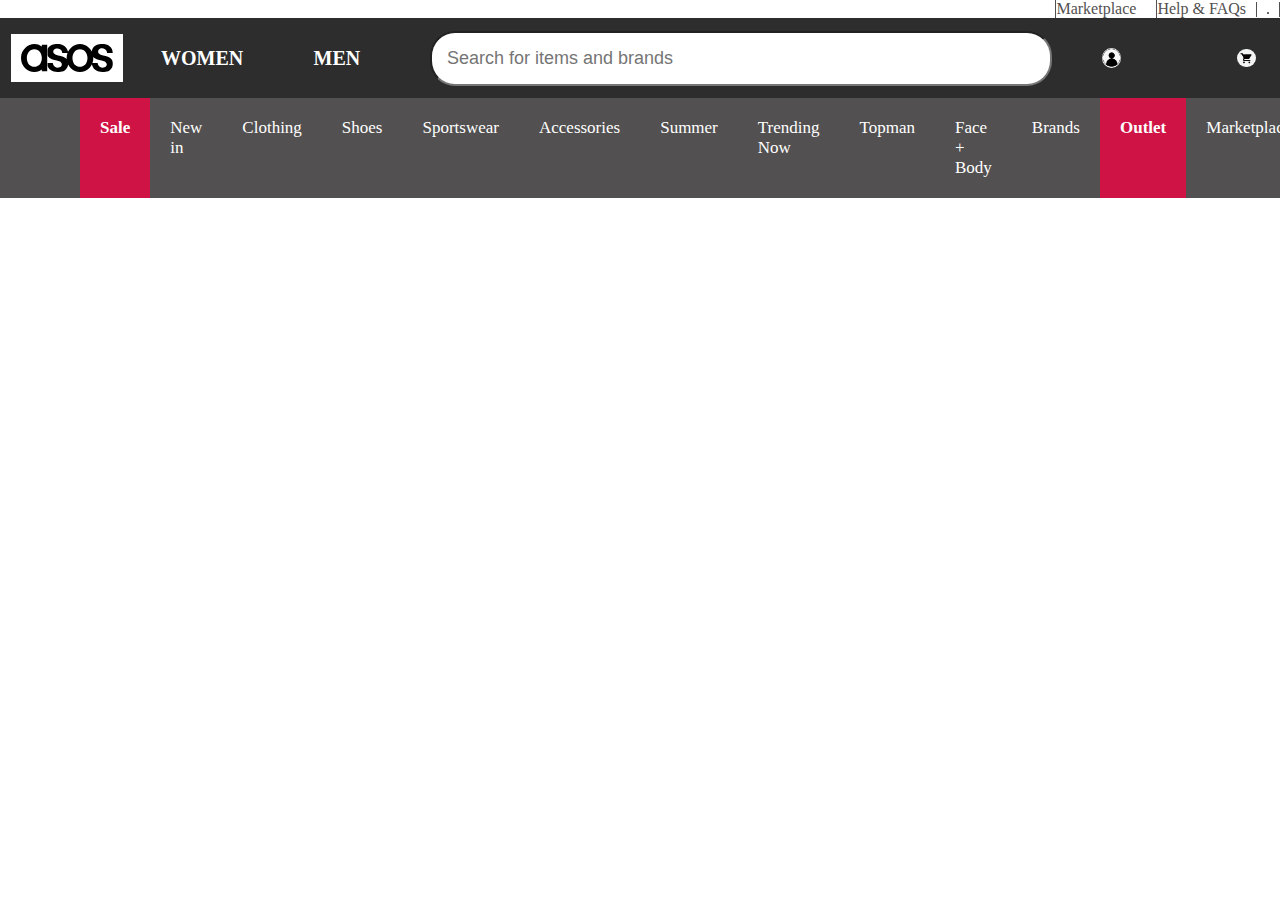
==== headPart.html @ f32bf93a "Merge pull request #3 from arsalanshaikhh/navbarOfPage" ====
<!DOCTYPE html>
<html lang="en">
<head>
    <meta charset="UTF-8">
    <meta http-equiv="X-UA-Compatible" content="IE=edge">
    <meta name="viewport" content="width=device-width, initial-scale=1.0">
    <title>Document</title>
    <link rel="stylesheet" href="headPart.css">
    <link rel="stylesheet" href="sorting.css">
    
</head>
<body>
    <div id="headPart1">
        <a href="">Marketplace</a>
        <a href="https://www.asos.com/customer-care/">Help & FAQs</a>
        <button><img src="https://assets.asosservices.com/storesa/images/flags/in.png" alt=""></button>
    </div>
    <div id="headPart2">
        <div><img src="[data-uri]" alt=""></div>
        <div id="asosWomenHeading">WOMEN</div>
        <div id="asosMenHeading">MEN</div>
        <div><input type="text" placeholder="Search for items and brands"></div>
        <div ><img src="[data-uri]" alt=""></div>
        <div ><img src="https://encrypted-tbn0.gstatic.com/images?q=tbn:ANd9GcT_drvzmAmdlY-jFBqw2F5PKHtg2HOjoX97bA&usqp=CAU" alt=""></div>
        <div ><img src="[data-uri]" alt=""></div>
    </div>
    <div id="headPart3">
        <div></div>
        <div id="saleHover">Sale</div>
        <div id="newInHover">New in</div>
        <div id="clothingHover">Clothing</div>
        <div id="shoesHover">Shoes</div>
        <div id="sportswearHover">Sportswear</div>
        <div id="accessoriesHover">Accessories</div>
        <div id="summerHover">Summer</div>
        <div id="trendingNowHover">Trending Now</div>
        <div id="topmanHover">Topman</div>
        <div id="facePlusBodyHover">Face + Body</div>
        <div id="brandHover">Brands</div>
        <div id="outletHover">Outlet</div>
        <div id="marketPlaceHover">Marketplace</div>
        <div></div>
    </div>
    <div id="headPart4">

    </div>
</body>
</html>
<script src="headPart.js"></script>
---- headPart.css ----
*{
    margin:0px;
    padding:0px;
}
#headPart1{
    display: flex;
    justify-content: flex-end;
    align-items: center;
    margin:0px;
    padding:0px;
    /* position: fixed; */
}
#headPart1>a{
    border: 1px solid #525050;
    border-bottom: 0px;
    border-top: 0px;
    border-right: 0px;
    margin:0px 10px;
    /* padding: 10px 10px; */
    text-decoration: none;
    color: #525050;
}
#headPart1>button{
    background-color: transparent;
    border: 1px solid #525050;
    border-top: 0px;
    border-bottom: 0px;
}
#headPart1>button>img:last-child{
    width:30%;
    margin:0px 10px;
    border: 1px solid black;
    border-radius: 50%;
}


#headPart2{
    display: grid;
    grid-template-columns: 2fr 2fr 2fr 10fr 1fr 1fr 1fr;
    justify-content: center;
    align-items: center;
    /* border: 1px solid black; */
    background-color: #2d2d2d;
    padding:0px;
}
#headPart2>div{
    /* border: 1px solid white; */
    text-align: center;
    font-size: 20px;
    padding:0px 10px;
    color: white;
    font-weight: bold;
    display: flex;
    justify-content: center;
    height:4em;
    align-items: center;
}
#headPart2>div:nth-child(2):hover,#headPart2>div:nth-child(3):hover{
    background-color:#525050 ;
}
#headPart2>div>img{
    width:80%;
    background-color: white;
    padding:10px;
}
#headPart2>div>input{
    width:90%;
    padding:15px;
    font-size: 18px;
    border-radius: 25px;
}
#headPart2>div:nth-child(5)>img,#headPart2>div:nth-child(6)>img,#headPart2>div:nth-child(7)>img{
    width: 40%;
    background-color:#2d2d2d;
    border-radius: 50%;
}


#headPart3{
    display: grid;
    grid-template-columns: repeat(14,1fr) 3fr;
    padding-right: 200px;
    justify-content: flex-start;
    padding:0px 20px;
    background-color: #525050;
    color: white;
    font-size: 17px;
    padding-left: 40px;
}
#headPart3>div{
    padding:20px;
}
#headPart3>div:nth-child(2),#headPart3>div:nth-child(13){
    background-color: #d01345;
    font-weight: bold;
}
#headPart3>div:hover{
    background-color: white;
    color:black;
}

#container{
    display: grid;
    grid-template-columns: repeat(4,1fr);
    gap:15px;
    margin:0px 30px;
}
#container>div:hover{
    cursor: pointer;
}
#container>div>img{
    width:100%;
    margin-top: 30px;
    margin-bottom: 10px;
    
}
#container>div>h2{
    margin-top: 10px;
    color:#5e5c5c
}
#container>div>p{
    margin-top: 10px;
}

#headPart4{
    position:absolute;
    width:90%;
    left:5%;
    right:5%;
    padding:0px;
}


#sortbar{
    display: grid;
    grid-template-columns: repeat(6,1fr);
    gap:20px;
    background-color: #eeeeee;
    padding:30px;
}
#sortbar>select{
    
    border-left:0px ;
    border-right: 0px;
    background-color: transparent;
    border-color: #c7c1c1;
    padding:15px 5px;
    font-size: large;
    color:#706b6b;
}
---- sorting.css ----
#hoverDropdown4{
    width: 100%;
    margin: auto;
    background-color: #eeeeee;
    border: 1px solid transparent;
    display: flex;
}


.normalList{
    width: 25%;
    border: 1px solid #bebaba;
    border-top: 0px;
    border-bottom: 0px;
    border-left: 0px;
}
.normalList>ul{
    font-size: 20px;
    margin-left: 20px;
    list-style: none;
    line-height: 40px;
    color: #5e5c5c;   
}
.normalList>ul>li{
    cursor: pointer;
}
.normalList>ul>li:hover{
    color: blue;
}
.normalList>ul>h3{
    margin-bottom: 20px;
    text-decoration: underline;
    color: black;
}



.rectTwoImageList1{
    width: 50%;
    border-top: 0px;
    border-bottom: 0px;
    border-left: 0px;
    display: flex;
    justify-content: space-around;
    align-items: center;
}
.rectTwoImageList1>div{
    position: relative;
    border: 1px solid #bebaba;
    cursor: pointer;
    padding:0px;
    display: flex;
}
.rectTwoImageList1>div:hover{
    border-color: blue;    
}
.rectTwoImageList1>div>img{
    width: 100%;
}
.rectTwoImageList1>div>p{
    width:60%;
    position: absolute;
    top:75%;
    left:15%;
    font-size: 30px;
    text-overflow: ellipsis;
    text-align: center;
    font-weight: bold;   
}



.twoLists{
    width:50%;
    border-right:1px solid #929090; 
}
.twoLists>ul{
    display: grid;
    grid-template-columns: repeat(2,1fr);
    font-size: 20px;
    margin-left: 20px;
    list-style: none;
    line-height: 40px;
    color: #5e5c5c;
}
.twoLists>ul>li{
    cursor: pointer;
}
.twoLists>ul>li:hover{
    color:blue;
}
.twoLists>ul>h3{
    grid-area: 1/1/3/3;
    margin-bottom: 20px;
    text-decoration: underline;
    color: black;
}


.circleTwoImageList{
    width:25%;
    display: grid;
    grid-template-columns: repeat(2,1fr);
    gap:10px;
    position:relative;
}
.circleTwoImageList>h3{
    grid-area: 1/1/3/3;
    margin-top:5px;
    text-decoration: underline;
    color: black;
    font-size: 22px;
}
.circleTwoImageList>div:nth-child(2){
    position:absolute;  
    top:40px; 
    right:50%;
}
.circleTwoImageList>div:nth-child(3){
    position:absolute;  
    top:40px;
    left:50%; 
}
.circleTwoImageList>div>img{
    width:70%;
    display: block;
    margin: auto;
    border-radius: 50%;
    border-color: #929090;
    position: relative; 
    margin-bottom: 10px; 
}
.circleTwoImageList>div>img:hover{
    border:1px solid blue;
    cursor: pointer;
}
.circleTwoImageList>div>p{
    text-align: center;
}
.circleTwoImageList>div>p:hover{
    color:blue;
    cursor: pointer;
}


.circleFourImageList{
    width:25%;
    display: grid;
    grid-template-columns: repeat(2,1fr);
    gap:10px;
    position:relative;
}
.circleFourImageList>h3{
    grid-area: 1/1/3/3;
    margin-top:5px;
    text-decoration: underline;
    color: black;
    font-size: 22px;
}
.circleFourImageList>div:nth-child(2){
    position:relative;
}
.circleFourImageList>div:nth-child(3){
    position:relative;
}
.circleFourImageList>div:nth-child(4){
    position:relative; 
} 
.circleFourImageList>div:nth-child(5){
    position:relative;
}
.circleFourImageList>div>img{
    width:70%;
    display: block;
    margin: auto;
    border-radius: 50%;
    border-color: #929090;
    position: relative; 
    margin-bottom: 10px;
    border:1px solid #929090;
}
.circleFourImageList>div>img:hover{
    border:1px solid blue;
    cursor: pointer;
}
.circleFourImageList>div>p{
    text-align: center;
}
.circleFourImageList>div>p:hover{
    color:blue;
    cursor: pointer;
}


.rectTwoImageList{
    width: 25%;
    border: 1px solid #dad3d3;
    border-top:0px;
    border-bottom: 0px;
    padding-bottom:30px;
}
.rectTwoImageList>div:nth-child(1){
    position: relative;
    width: 80%;
    height: 50%;
    cursor: pointer;
    margin: auto;
    margin-top:30px;
}
.rectTwoImageList>div:nth-child(2){
    position: relative;
    width: 80%;
    height: 50%;
    cursor: pointer;
    margin: auto;
}
.rectTwoImageList>div>img{
    width: 100%;
    height:95%;
    position: absolute;
    border: 1px solid #dad3d3;
}
.rectTwoImageList>div>img:hover{
    border:1px solid blue;    
}
.rectTwoImageList>div>p{
    width:60%;
    position: absolute;
    top:60%;
    left:15%;
    font-size: 30px;
    text-overflow: ellipsis;
    text-align: center;
    font-weight: bold;   
}
/* .rectTwoImageList>div>p:hover{
    color: blue;    
} */


.oneImageList1{
    width: 25%;
    padding:10px 20px;
    position: relative;
    /* border-right: 1px solid #dad3d3; */
}
.oneImageList1>h3{
    text-decoration: underline;
    color: black;
    font-size: 22px;    
}
.oneImageList1>img{
    margin-top:20px;
    border: 1px solid #dad3d3;
    box-shadow: 5px 10px 20px 2px Green inset;
}
.oneImageList1>img:hover{
    border: 1px solid blue;
    cursor: pointer;
}
.oneImageList1>p{
    width:40%;
    font-size: 18px;
    font-weight: bold;
    position: absolute;
    bottom:10%;
    left:30%;
}



.oneImageList{
    width: 25%;
    padding:10px 20px;
    position: relative;
    /* border-right: 1px solid #dad3d3; */
}
.oneImageList>img{
    margin-top:45px;
    border: 1px solid #dad3d3;
}
.oneImageList>img:hover{
    border: 1px solid blue;
    cursor: pointer;
}
.oneImageList>p{
    width:40%;
    font-size: 18px;
    font-weight: bold;
    position: absolute;
    bottom:10%;
    left:30%;
}
#sortException1{
    width:50%;
    right:25%;
    left:25%;
}
.threeImageList{
    width: 75%;
}








.oneImageList{
    width: 25%;
}







.rectThreeImageList{
    width:25%;
}



#uniqueFourImageList{
    width:100%;
}
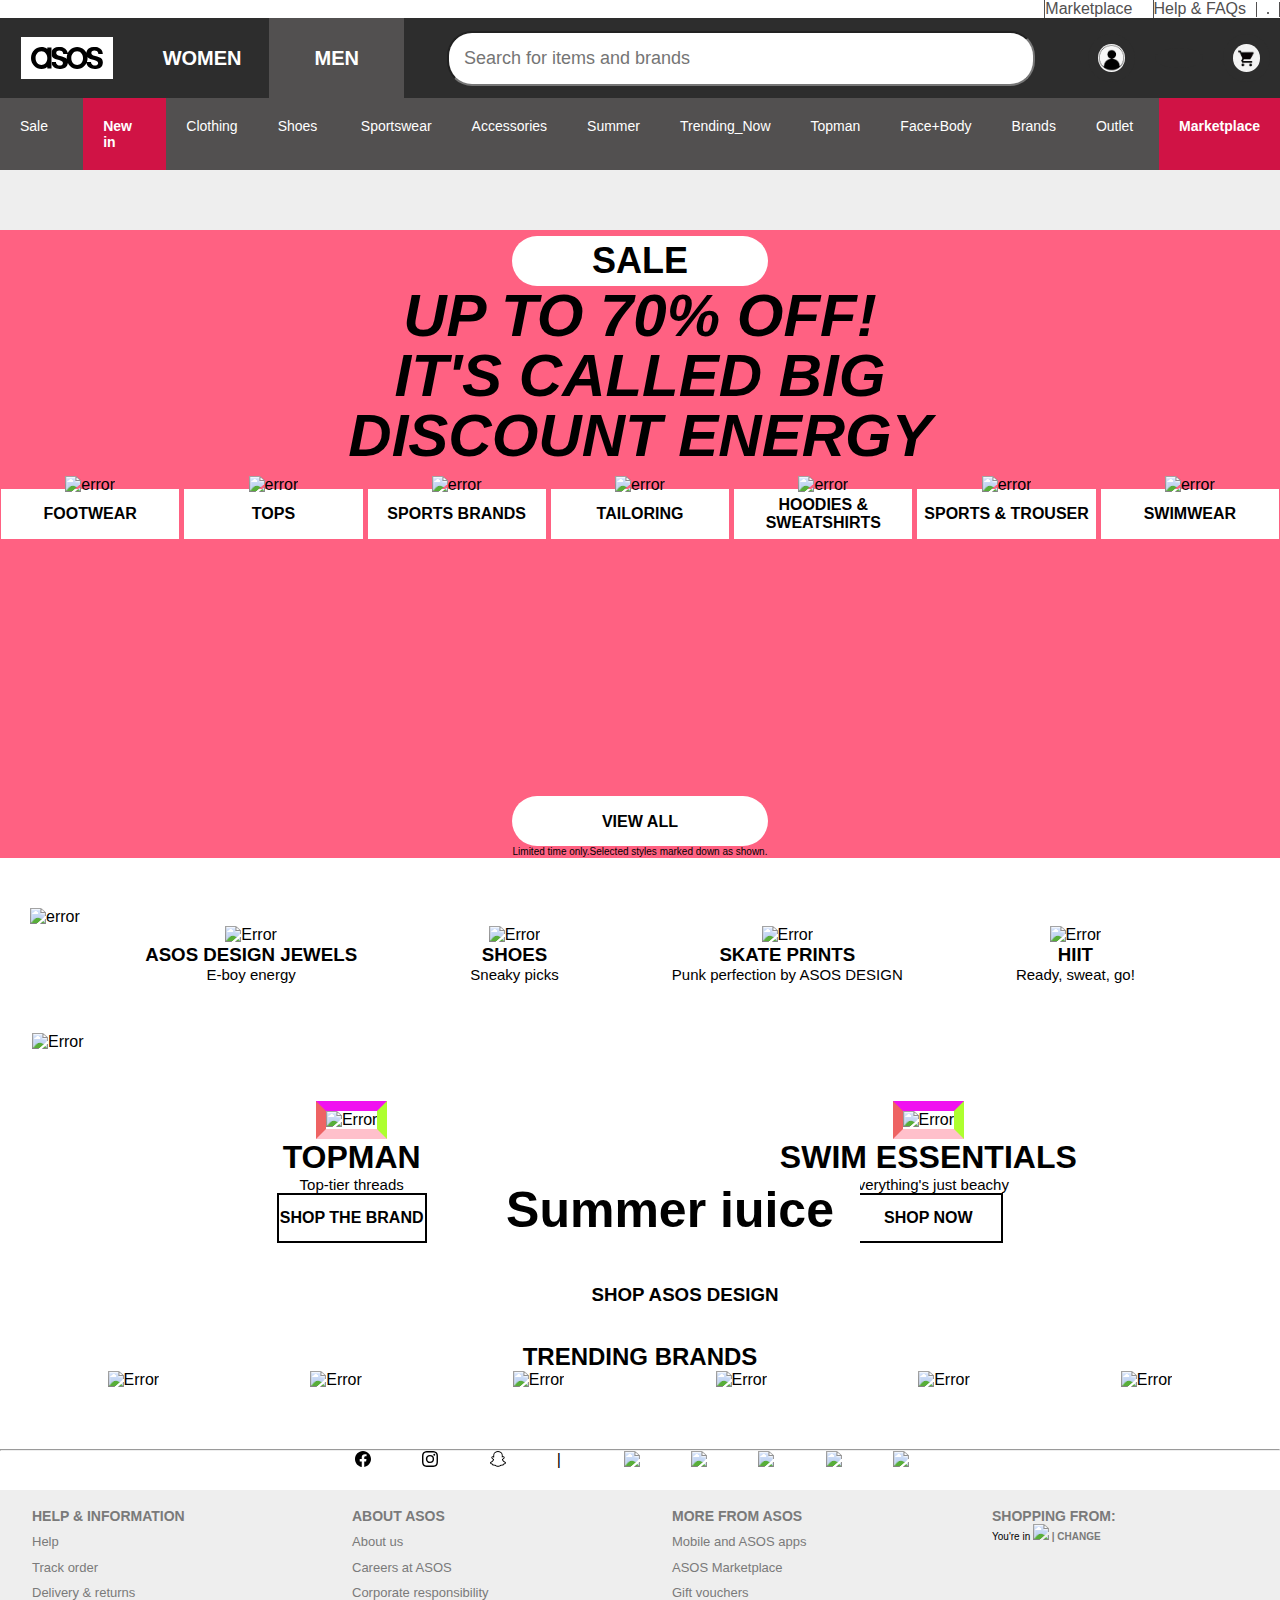
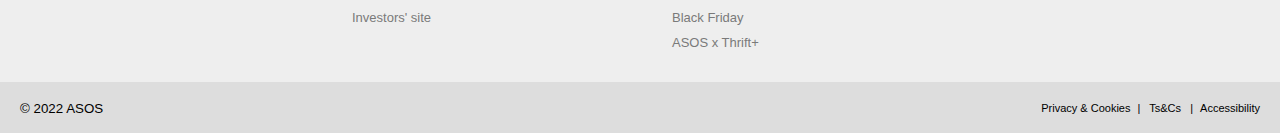
==== commit 9ebd57a0: "added dropDown user info for home page" ====
--- a/headPart.html
+++ b/headPart.html
@@ -7,6 +7,8 @@
     <title>Document</title>
     <link rel="stylesheet" href="headPart.css">
     <link rel="stylesheet" href="sorting.css">
+    <link rel="stylesheet" href="men'sHomePage.css">
+    <link rel="stylesheet" href="womens1.css">
     
 </head>
 <body>
@@ -19,13 +21,14 @@
         <div><img src="[data-uri]" alt=""></div>
         <div id="asosWomenHeading">WOMEN</div>
         <div id="asosMenHeading">MEN</div>
-        <div><input type="text" placeholder="Search for items and brands"></div>
-        <div ><img src="[data-uri]" alt=""></div>
-        <div ><img src="https://encrypted-tbn0.gstatic.com/images?q=tbn:ANd9GcT_drvzmAmdlY-jFBqw2F5PKHtg2HOjoX97bA&usqp=CAU" alt=""></div>
-        <div ><img src="[data-uri]" alt=""></div>
+        <div id="asosUserSearchHeading"><input type="text" placeholder="Search for items and brands"></div>
+        <div ><img id="asosUserInfoHeading" src="[data-uri]" alt=""></div>
+        <div id="asosUserFavHeading"><img src="https://encrypted-tbn0.gstatic.com/images?q=tbn:ANd9GcT_drvzmAmdlY-jFBqw2F5PKHtg2HOjoX97bA&usqp=CAU" alt=""></div>
+        <div id="asosUserCartHeading"><img src="[data-uri]" alt=""></div>
+    </div>
+    <div id="asosUserInfoDispHeading">
     </div>
     <div id="headPart3">
-        <div></div>
         <div id="saleHover">Sale</div>
         <div id="newInHover">New in</div>
         <div id="clothingHover">Clothing</div>
@@ -33,17 +36,362 @@
         <div id="sportswearHover">Sportswear</div>
         <div id="accessoriesHover">Accessories</div>
         <div id="summerHover">Summer</div>
-        <div id="trendingNowHover">Trending Now</div>
+        <div id="trendingNowHover">Trending_Now</div>
         <div id="topmanHover">Topman</div>
-        <div id="facePlusBodyHover">Face + Body</div>
+        <div id="facePlusBodyHover">Face+Body</div>
         <div id="brandHover">Brands</div>
         <div id="outletHover">Outlet</div>
         <div id="marketPlaceHover">Marketplace</div>
-        <div></div>
     </div>
     <div id="headPart4">
+    </div>
+    <div id="sortbar">
+    </div>
+    <div id="container">
 
     </div>
+    <!-- ************************************************MALE HOME PAGE ************************************************ -->
+    <!-- Top Section  -->
+    <div id="top">
+        <div id="button"><h2>SALE</h2></div>
+        <div id="discount"><h1>UP TO 70% OFF! <br>IT'S CALLED BIG DISCOUNT ENERGY </h1></div>
+        <div id="slide">
+         <div>
+             <img src="https://images.asos-media.com/products/asos-design-sandals-in-olive/201370900-2?$n_640w$&wid=513&fit=constrain&hei=236&wid=185&bgc=000000" alt="error">
+             <div class="type">FOOTWEAR</div>
+         </div>
+         <div> 
+             <img src="https://images.asos-media.com/products/asos-design-oversized-t-shirt-in-white-with-photographic-back-print/201154126-1-white?$n_640w$&wid=513&fit=constrain&hei=236&wid=185&bgc=000000" alt="error">
+             <div class="type">TOPS</div>
+         </div>
+         <div>  
+             <img src="https://images.asos-media.com/products/adidas-training-earth-shades-aeroready-panelled-long-sleeve-half-zip-sweat-in-grey/201104836-1-grey?$n_640w$&wid=513&fit=constrain&hei=236&wid=185&bgc=000000" alt="error">
+             <div class="type">SPORTS BRANDS</div>
+         </div>
+         <div>
+              <img src="https://images.asos-media.com/products/bando-regular-fit-jersey-suit-jacket-in-stone/202183594-4?$n_640w$&wid=513&fit=constrain&hei=236&wid=185&bgc=000000" alt="error">
+              <div class="type">TAILORING</div>
+         </div>
+         <div> 
+             <img src="https://images.asos-media.com/products/asos-actual-oversized-hoodie-with-logo-front-print-in-rose/201355721-1-rosepink?$n_640w$&wid=513&fit=constrain&hei=236&wid=185&bgc=000000" alt="error">
+             <div class="type">HOODIES & SWEATSHIRTS</div>
+         </div>
+         <div>
+              <img src="https://images.asos-media.com/products/puma-downtown-colourblock-shorts-in-pink-exclusive-to-asos/24307413-3?$n_640w$&wid=513&fit=constrain&hei=236&wid=185&bgc=000000" alt="error">
+             <div class="type">SPORTS & TROUSER</div>
+         </div>
+         <div>
+              <img src="https://images.asos-media.com/products/south-beach-tie-dye-swim-shorts-with-bonded-zip-in-pink/201557375-1-pink?$n_640w$&wid=513&fit=constrain&hei=236&wid=185&bgc=000000" alt="error">
+             <div class="type">SWIMWEAR</div>
+         </div>
+        </div>
+        <div id="view"><h6>VIEW ALL</h6></div>
+        <p>Limited time only.Selected styles marked down as shown.</p>
+    </div>
+    <!-- Top Second Section  -->
+   <div id="second">
+        <div id="one"><h1>Summer iuice</h1></div>
+        <div id="two"><h3>SHOP ASOS DESIGN</h3></div>
+        <div>
+            <img src="https://content.asos-media.com/-/media/homepages/mw/2022/june/06/hero/mw1_dt_hero_1258x600.jpg" alt="error">
+        </div>  
+    </div>
+    <!-- Top Third section  -->
+    <div id="third">
+        <div>
+            <img src="https://content.asos-media.com/-/media/homepages/mw/2022/june/06/moments/mw_asos_design_festive_jewels_moment_870x1110.jpg" alt="Error">
+            <h3>ASOS DESIGN JEWELS</h3>
+            <p>E-boy energy</p>
+        </div>
+        <div>
+            <img src="https://content.asos-media.com/-/media/homepages/mw/2022/june/06/moments/mw_au_footwear_moment_870x1110.jpg" alt="Error">
+            <h3>SHOES</h3>
+            <p>Sneaky picks</p>
+        </div>
+        <div>
+            <img src="https://content.asos-media.com/-/media/homepages/mw/2022/june/06/moments/mw_asos_design_skate_prints_moment_870x1110.jpg" alt="Error">
+            <h3>SKATE PRINTS</h3>
+            <p>Punk perfection by ASOS DESIGN</p>
+        </div>
+        <div>
+            <img src="https://content.asos-media.com/-/media/homepages/mw/2022/june/06/moments/mw_hiit_moment_870x1110.jpg" alt="Error">
+            <h3>HIIT</h3>
+            <p>Ready, sweat, go!</p>
+        </div>
+    </div>
+    <!-- Top forth section -->
+    <div id="forth">
+        <img src="https://content.asos-media.com/-/media/homepages/unisex/homepages/2022/06_june/pride---banner-1---2022/uk/pride_hp_p1_final_dt_1258_150-v2-new.png" alt="Error">
+    </div>
+     <!-- fifth section -->
+     <div id="fifth">
+        <div>
+            <img src="https://images.asos-media.com/products/topman-oversized-sweatshirt-in-blue/201837950-1-blue?$n_320w$&wid=317&fit=constrain" alt="Error">
+            <h1>TOPMAN</h1>
+            <p>Top-tier threads</p>
+            <div class="btn">SHOP THE BRAND</div>
+        </div>
+        <div>
+            <img src="https://images.asos-media.com/products/adidas-originals-sports-resort-swim-shorts-in-mint-green/201828336-1-mintgreen?$n_320w$&wid=317&fit=constrain" alt="Error">
+            <h1>SWIM ESSENTIALS</h1>
+            <p>Everything's just beachy</p>
+            <div class="btn">SHOP NOW</div>
+        </div>
+    </div>
+    <!-- bottom section  -->
+    <div id="bottom">
+        <h2>TRENDING BRANDS</h2>
+        <div id="inner">
+            <div><img src="https://content.asos-media.com/-/media/homepages/unisex/brands-logos/256x256/tommy-hilfiger-hp-logos-256x256.jpg" alt="Error"></div>
+            <div><img src="https://content.asos-media.com/-/media/homepages/unisex/brands-logos/256x256/north-face.png" alt="Error"></div>
+            <div><img src="https://content.asos-media.com/-/media/homepages/unisex/brands-logos/256x256/nike-hp-logos-256x256.jpg" alt="Error"></div>
+            <div><img src="https://content.asos-media.com/-/media/homepages/unisex/brands-logos/256x256/carhartt-hp-logos-256x256.jpg" alt="Error"></div>
+            <div><img src="https://content.asos-media.com/-/media/homepages/unisex/brands-logos/256x256/ellesse-hp-logos-256x256.jpg" alt="Error"></div>
+            <div><img src="https://content.asos-media.com/-/media/homepages/unisex/brands-logos/256x256/dr-martens-hp-logos-256x256.jpg" alt="Error"></div>
+        </div>
+    </div>
+    <!-- *******************************FEMALE HOME PAGE***************************************************** -->
+    <div id="femaleHomePageBlock1">
+        <button>SALE</button>    
+        <h1>UP TO 70% OFF! <br> IT'S CALLED BIG DISCOUNT ENERGY</h1>
+        <div>
+        <div>
+            <img src="https://images.asos-media.com/products/asos-design-plunge-neck-fluffy-mini-dress-in-hot-pink/201624497-1-hotpink?$n_640w$&wid=513&fit=constrain&hei=272&wid=213&bgc=000000" alt="">
+            <p>DRESSES</p>
+        </div>
+        <div>
+            <img src="https://images.asos-media.com/products/threadbare-cut-out-front-crop-top-in-orange/202048146-1-orange?$n_640w$&wid=513&fit=constrain&hei=236&wid=185&bgc=000000" alt="">
+            <p>TOPS</p>
+        </div>
+        <div>
+            <img src="https://images.asos-media.com/products/asos-design-wide-fit-haven-padded-toe-thong-heeled-sandals-in-green/200732619-4?$n_640w$&wid=513&fit=constrain&hei=236&wid=185&bgc=000000" alt="">
+            <p>SHOES</p>
+        </div>
+        <div>
+            <img src="https://images.asos-media.com/products/topshop-paperbag-waist-shorts-in-animal/202466210-1-animal?$n_640w$&wid=513&fit=constrain&hei=236&wid=185&bgc=000000" alt="">
+            <p>SHORTS & TROUSERS</p>
+        </div>
+        <div>
+            <img src="https://images.asos-media.com/products/asos-design-recycled-frame-chunky-square-sunglasses-with-colour-block-bevel/201734940-1-multi?$n_640w$&wid=513&fit=constrain&hei=236&wid=185&bgc=000000" alt="">
+            <p>ACCESSORIES</p>
+        </div>
+        <div>
+            <img src="https://images.asos-media.com/products/nike-pro-training-zip-front-crop-top-in-blue/201526374-1-blue?$n_640w$&wid=513&fit=constrain&hei=236&wid=185&bgc=000000" alt="">
+            <p>SPORTS BRANDS</p>
+        </div>
+        </div>
+        <button id="but">VIEW ALL</button> 
+        <p>Limited time only. Selected styles marked down as shown.</p>
+   </div>
+   <div id="femaleHomePageBlock2">
+        <div>
+            <h1>Festi-gal</h1> 
+            <p>SHOP ASOS DESIGN</p>
+        </div>
+   </div>
+   <div id="femaleHomePageBlock3">
+        <div>
+            <img src="https://content.asos-media.com/-/media/homepages/ww/2022/june/06/moments/119158763_model_1-(1).jpg" alt="">
+            <h4>ASOS WEEKEND COLLECTIVE</h4>
+            <p>Sunday energy intensifies</p>
+         </div>
+        <div>
+            <img src="https://content.asos-media.com/-/media/homepages/ww/2022/june/06/moments/ww_glam_coords_moment_870x1110.jpg" alt="">
+            <h4>GLAM CO-ORDS</h4>
+            <p>Twin flames</p>
+        </div>
+        <div>
+            <img src="https://content.asos-media.com/-/media/homepages/ww/2022/june/06/moments/220511_vk_asos_shot_04_310-(1).jpg" alt="">
+            <h4>TOPSHOP</h4>
+            <p>You wanna be on Top(shop)</p>
+        </div>
+        <div>
+            <img src="https://content.asos-media.com/-/media/homepages/ww/2022/june/06/moments/2022-03-17_ord-lb-serum-visual_v3.jpg" alt="">
+            <h4>THE ORDINARY</h4>
+            <p>Anything but</p>
+        </div>
+    </div>
+    <div id="femaleHomePageBlock4">
+        <img src="https://content.asos-media.com/-/media/homepages/unisex/homepages/2022/06_june/pride---banner-1---2022/uk/pride_hp_p1_final_dt_1258_150-v2-new.png" alt="">
+    </div>
+    <div id="femaleHomePageBlock5">
+        <div>
+            <img src="https://images.asos-media.com/products/asos-edition-wrap-front-crop-top-with-open-back-and-tie-in-caramel/201415925-1-cinnamonrose?$n_480w$&wid=476&fit=constrain" alt="">
+            <h1>ASOS EDITION</h1>
+            <p>Material girl</p>
+            <button>SHOP THE BRAND</button>
+        </div>
+        <div>
+            <img src="https://images.asos-media.com/products/asos-design-strappy-mini-dress-with-bias-ruffle-detail-in-red/202140436-1-red?$n_480w$&wid=476&fit=constrain" alt="">
+            <h1>SUMMER ROMANCE</h1>
+            <p>Ruffle some feathers</p>
+            <button>SHOP ASOS DESIGN</button>
+        </div>
+    </div>
+    <div id="femaleHomePageBlock6" >
+        <h2>TRENDING BRANDS</h2>
+        <div>
+            <div>
+                <img src="https://content.asos-media.com/-/media/homepages/unisex/brands-logos/256x256/monkl-hp-logos-256x256.jpg" alt="">
+            </div>
+            <div>
+                <img src="https://content.asos-media.com/-/media/homepages/unisex/brands-logos/256x256/never-fully-dressed-hp-logos-256x256.png" alt="">
+            </div>
+            <div>
+                <img src="https://content.asos-media.com/-/media/homepages/unisex/brands-logos/256x256/collusion-hp-logos-256x256.jpg" alt="">
+            </div>
+            <div>
+                <img src="https://content.asos-media.com/-/media/homepages/unisex/brands-logos/256x256/reclaimed-vintage-hp-logos-256x256.jpg" alt="">
+            </div>
+            <div>
+                <img src="https://content.asos-media.com/-/media/homepages/unisex/brands-logos/256x256/1x12x---test.png" alt="">
+            </div>
+            <div>
+                <img src="https://content.asos-media.com/-/media/homepages/unisex/brands-logos/256x256/weekday-hp-logos-256x256.jpg" alt="">
+            </div>
+        </div>
+    </div>
+     <!-- *************************************************************footer part******************************************************** -->
+     <hr />
+     <div id="slogo">
+       <div>
+         <a href="https://www.facebook.com/ASOS/">
+           <svg
+                xmlns="http://www.w3.org/2000/svg"
+                width="16"
+                height="16"
+                fill="currentColor"
+                class="bi bi-facebook"
+                viewBox="0 0 16 16"
+            >
+             <path
+               d="M16 8.049c0-4.446-3.582-8.05-8-8.05C3.58 0-.002 3.603-.002 8.05c0 4.017 2.926 7.347 6.75 7.951v-5.625h-2.03V8.05H6.75V6.275c0-2.017 1.195-3.131 3.022-3.131.876 0 1.791.157 1.791.157v1.98h-1.009c-.993 0-1.303.621-1.303 1.258v1.51h2.218l-.354 2.326H9.25V16c3.824-.604 6.75-3.934 6.75-7.951z"
+             />
+           </svg>
+        </a>
+       </div>
+       <div>
+         <a href="https://www.instagram.com/asos/">
+           <svg
+             xmlns="http://www.w3.org/2000/svg"
+             width="16"
+             height="16"
+             fill="currentColor"
+             class="bi bi-instagram"
+             viewBox="0 0 16 16"
+           >
+             <path
+               d="M8 0C5.829 0 5.556.01 4.703.048 3.85.088 3.269.222 2.76.42a3.917 3.917 0 0 0-1.417.923A3.927 3.927 0 0 0 .42 2.76C.222 3.268.087 3.85.048 4.7.01 5.555 0 5.827 0 8.001c0 2.172.01 2.444.048 3.297.04.852.174 1.433.372 1.942.205.526.478.972.923 1.417.444.445.89.719 1.416.923.51.198 1.09.333 1.942.372C5.555 15.99 5.827 16 8 16s2.444-.01 3.298-.048c.851-.04 1.434-.174 1.943-.372a3.916 3.916 0 0 0 1.416-.923c.445-.445.718-.891.923-1.417.197-.509.332-1.09.372-1.942C15.99 10.445 16 10.173 16 8s-.01-2.445-.048-3.299c-.04-.851-.175-1.433-.372-1.941a3.926 3.926 0 0 0-.923-1.417A3.911 3.911 0 0 0 13.24.42c-.51-.198-1.092-.333-1.943-.372C10.443.01 10.172 0 7.998 0h.003zm-.717 1.442h.718c2.136 0 2.389.007 3.232.046.78.035 1.204.166 1.486.275.373.145.64.319.92.599.28.28.453.546.598.92.11.281.24.705.275 1.485.039.843.047 1.096.047 3.231s-.008 2.389-.047 3.232c-.035.78-.166 1.203-.275 1.485a2.47 2.47 0 0 1-.599.919c-.28.28-.546.453-.92.598-.28.11-.704.24-1.485.276-.843.038-1.096.047-3.232.047s-2.39-.009-3.233-.047c-.78-.036-1.203-.166-1.485-.276a2.478 2.478 0 0 1-.92-.598 2.48 2.48 0 0 1-.6-.92c-.109-.281-.24-.705-.275-1.485-.038-.843-.046-1.096-.046-3.233 0-2.136.008-2.388.046-3.231.036-.78.166-1.204.276-1.486.145-.373.319-.64.599-.92.28-.28.546-.453.92-.598.282-.11.705-.24 1.485-.276.738-.034 1.024-.044 2.515-.045v.002zm4.988 1.328a.96.96 0 1 0 0 1.92.96.96 0 0 0 0-1.92zm-4.27 1.122a4.109 4.109 0 1 0 0 8.217 4.109 4.109 0 0 0 0-8.217zm0 1.441a2.667 2.667 0 1 1 0 5.334 2.667 2.667 0 0 1 0-5.334z"
+             />
+           </svg>
+         </a>
+       </div>
+       <div>
+         <a href="https://www.snapchat.com/add/asosfashion">
+           <svg
+             xmlns="http://www.w3.org/2000/svg"
+             width="16"
+             height="16"
+             fill="currentColor"
+             class="bi bi-snapchat"
+             viewBox="0 0 16 16"
+           >
+             <path
+               d="M15.943 11.526c-.111-.303-.323-.465-.564-.599a1.416 1.416 0 0 0-.123-.064l-.219-.111c-.752-.399-1.339-.902-1.746-1.498a3.387 3.387 0 0 1-.3-.531c-.034-.1-.032-.156-.008-.207a.338.338 0 0 1 .097-.1c.129-.086.262-.173.352-.231.162-.104.289-.187.371-.245.309-.216.525-.446.66-.702a1.397 1.397 0 0 0 .069-1.16c-.205-.538-.713-.872-1.329-.872a1.829 1.829 0 0 0-.487.065c.006-.368-.002-.757-.035-1.139-.116-1.344-.587-2.048-1.077-2.61a4.294 4.294 0 0 0-1.095-.881C9.764.216 8.92 0 7.999 0c-.92 0-1.76.216-2.505.641-.412.232-.782.53-1.097.883-.49.562-.96 1.267-1.077 2.61-.033.382-.04.772-.036 1.138a1.83 1.83 0 0 0-.487-.065c-.615 0-1.124.335-1.328.873a1.398 1.398 0 0 0 .067 1.161c.136.256.352.486.66.701.082.058.21.14.371.246l.339.221a.38.38 0 0 1 .109.11c.026.053.027.11-.012.217a3.363 3.363 0 0 1-.295.52c-.398.583-.968 1.077-1.696 1.472-.385.204-.786.34-.955.8-.128.348-.044.743.28 1.075.119.125.257.23.409.31a4.43 4.43 0 0 0 1 .4.66.66 0 0 1 .202.09c.118.104.102.26.259.488.079.118.18.22.296.3.33.229.701.243 1.095.258.355.014.758.03 1.217.18.19.064.389.186.618.328.55.338 1.305.802 2.566.802 1.262 0 2.02-.466 2.576-.806.227-.14.424-.26.609-.321.46-.152.863-.168 1.218-.181.393-.015.764-.03 1.095-.258a1.14 1.14 0 0 0 .336-.368c.114-.192.11-.327.217-.42a.625.625 0 0 1 .19-.087 4.446 4.446 0 0 0 1.014-.404c.16-.087.306-.2.429-.336l.004-.005c.304-.325.38-.709.256-1.047Zm-1.121.602c-.684.378-1.139.337-1.493.565-.3.193-.122.61-.34.76-.269.186-1.061-.012-2.085.326-.845.279-1.384 1.082-2.903 1.082-1.519 0-2.045-.801-2.904-1.084-1.022-.338-1.816-.14-2.084-.325-.218-.15-.041-.568-.341-.761-.354-.228-.809-.187-1.492-.563-.436-.24-.189-.39-.044-.46 2.478-1.199 2.873-3.05 2.89-3.188.022-.166.045-.297-.138-.466-.177-.164-.962-.65-1.18-.802-.36-.252-.52-.503-.402-.812.082-.214.281-.295.49-.295a.93.93 0 0 1 .197.022c.396.086.78.285 1.002.338.027.007.054.01.082.011.118 0 .16-.06.152-.195-.026-.433-.087-1.277-.019-2.066.094-1.084.444-1.622.859-2.097.2-.229 1.137-1.22 2.93-1.22 1.792 0 2.732.987 2.931 1.215.416.475.766 1.013.859 2.098.068.788.009 1.632-.019 2.065-.01.142.034.195.152.195a.35.35 0 0 0 .082-.01c.222-.054.607-.253 1.002-.338a.912.912 0 0 1 .197-.023c.21 0 .409.082.49.295.117.309-.04.56-.401.812-.218.152-1.003.638-1.18.802-.184.169-.16.3-.139.466.018.14.413 1.991 2.89 3.189.147.073.394.222-.041.464Z"
+             /></svg></a>
+       </div>
+       <div>|</div>
+       <div>
+         <img src="https://images.asos-media.com/navigation/visa-png" />
+       </div>
+       <div>
+         <img src="https://images.asos-media.com/navigation/mastercard-png" />
+       </div>
+       <div>
+         <img src="https://images.asos-media.com/navigation/pay-pal-png" />
+       </div>
+       <div>
+         <img
+           src="	https://images.asos-media.com/navigation/american-express-png"
+         />
+       </div>
+       <div>
+         <img src="https://images.asos-media.com/navigation/visa-electron-png" />
+       </div>
+     </div>
+     <div id="footer">
+       <div>
+         <h4>HELP & INFORMATION</h4>
+         <a href="https://www.asos.com/customer-care/">Help</a>
+         <a
+           href="https://my.asos.com/my-account/orders?country=IN&keyStoreDataversion=dup0qtf-35&lang=en-GB&store=ROW"
+           >Track order</a
+         >
+         <a href="https://www.asos.com/payments-and-deliveries/delivery/"
+           >Delivery & returns</a
+         >
+       </div>
+ 
+       <div>
+         <h4>ABOUT ASOS</h4>
+         <a href="https://www.asos.com/about/">About us</a>
+         <a href="https://asoscareers.asos.com/">Careers at ASOS</a>
+         <a href="https://www.asosplc.com/fashion-with-integrity/"
+           >Corporate responsibility</a
+         >
+         <a href="https://www.asosplc.com/">Investors' site</a>
+       </div>
+ 
+       <div>
+         <h4>MORE FROM ASOS</h4>
+         <a href="https://www.asos.com/discover/our-apps/"
+           >Mobile and ASOS apps</a
+         >
+         <a href="https://marketplace.asos.com/?ctaref=Global%20footer"
+           >ASOS Marketplace</a
+         >
+         <a
+           href="https://www.asos.com/gift-vouchers/?ctaref=global%20footer|gift%20vouchers"
+           >Gift vouchers</a
+         >
+         <a href="https://www.asos.com/discover/black-friday-cyber-monday-deals/"
+           >Black Friday
+         </a>
+         <a href="https://thrift.plus/pages/get-started-asos">ASOS x Thrift+</a>
+       </div>
+ 
+       <div>
+         <h4>SHOPPING FROM:</h4>
+         <p>
+           You're in
+           <img
+             src="	https://assets.asosservices.com/storesa/images/flags/in.png"
+           />
+           <b>| CHANGE</b>
+         </p>
+       </div>
+     </div>
+     <!-- <hr> -->
+     <div id="last">
+       <div><small>© 2022 ASOS</small></div>
+ 
+       <div>
+         <div>
+           <a href="https://www.asos.com/privacy-policy/">Privacy & Cookies</a>
+         </div>
+ 
+         <div>
+           |<a href="https://www.asos.com/terms-and-conditions/">
+             &#160; Ts&Cs &#160; </a
+ >|
+         </div>
+ 
+         <div>
+           <a href="https://www.asos.com/accessibility/"> Accessibility</a>
+         </div>
+       </div>
+     </div>
+
 </body>
 </html>
 <script src="headPart.js"></script>--- a/headPart.css
+++ b/headPart.css
@@ -3,7 +3,9 @@
     padding:0px;
 }
 #headPart1{
+    width:100%;
     display: flex;
+    margin: auto;
     justify-content: flex-end;
     align-items: center;
     margin:0px;
@@ -35,6 +37,7 @@
 
 
 #headPart2{
+    width:100%;
     display: grid;
     grid-template-columns: 2fr 2fr 2fr 10fr 1fr 1fr 1fr;
     justify-content: center;
@@ -42,6 +45,7 @@
     /* border: 1px solid black; */
     background-color: #2d2d2d;
     padding:0px;
+    position: relative;
 }
 #headPart2>div{
     /* border: 1px solid white; */
@@ -70,22 +74,65 @@
     border-radius: 25px;
 }
 #headPart2>div:nth-child(5)>img,#headPart2>div:nth-child(6)>img,#headPart2>div:nth-child(7)>img{
-    width: 40%;
+    width: 100%;
     background-color:#2d2d2d;
     border-radius: 50%;
 }
 
+#asosUserInfoHeading{
+    cursor: pointer;
+}
+#asosUserInfoDispHeading{
+    position: absolute;
+    right:10%;
+    list-style: none;
+    width:20%;
+
+}
+#asosUserInfoDispHeading>div:first-child{
+    display: flex;
+    justify-content: space-between;
+    background-color: #eeeeee;
+    padding:0px 10px;
+}
+#asosUserInfoDispHeading>div:first-child>p{
+    font-size: 15px;
+    padding:5px 0px;
+}
+#asosUserInfoDispHeading>div:first-child>p:nth-child(1){
+    font-weight: bold;
+}
+#asosUserInfoDispHeading>div:first-child>p:nth-child(2){
+    text-decoration: underline;
+    color: #706b6b;
+}
+#asosUserInfoDispHeading>div:last-child{
+    background-color: white;
+    padding:0px 20px;
+}
+#asosUserInfoDispHeading>div:last-child>ul{
+    list-style: none;
+}
+#asosUserInfoDispHeading>div:last-child>ul>li{
+    padding:10px 0px;
+}
+
+#crossUserInfoHeading{
+    cursor: pointer;
+}
+
 
 #headPart3{
+    width:100%;
     display: grid;
-    grid-template-columns: repeat(14,1fr) 3fr;
-    padding-right: 200px;
+    grid-template-columns: repeat(13,1fr) ;
+    /* padding-right: 200px; */
     justify-content: flex-start;
-    padding:0px 20px;
+    /* padding:0px 20px; */
     background-color: #525050;
     color: white;
-    font-size: 17px;
-    padding-left: 40px;
+    font-size: 14px;
+    /* padding-left: 40px; */
 }
 #headPart3>div{
     padding:20px;
@@ -100,10 +147,11 @@
 }
 
 #container{
+    width:100%;
     display: grid;
     grid-template-columns: repeat(4,1fr);
     gap:15px;
-    margin:0px 30px;
+    padding:0px 30px;
 }
 #container>div:hover{
     cursor: pointer;
--- a/sorting.css
+++ b/sorting.css
@@ -297,6 +297,8 @@
     right:25%;
     left:25%;
 }
+
+
 .threeImageList{
     width: 75%;
 }
--- a/womens1.css
+++ b/womens1.css
@@ -0,0 +1,234 @@
+*{
+    /* color: black; */
+    font-family:Arial, Helvetica, sans-serif;
+    margin: 0px;
+    padding: 0px;
+    box-sizing: border-box;
+    /* text-align: center; */
+}
+#femaleHomePageBlock1{ 
+   width: 100%;
+   background-color: #fd5c7c;
+   text-align: center;
+   
+}
+#femaleHomePageBlock1>h1{
+    width: 49%;
+    margin: auto;
+    line-height: 100%;
+    font-weight: 900;
+    font-style: italic;
+    cursor: pointer;
+    font-size: 50px;
+}
+#femaleHomePageBlock1>p{
+    color: #4d4a4a;
+    padding: 10px;
+    font-size: 11px;
+    margin-top: -7px;
+    margin-bottom: 15px;
+}
+#femaleHomePageBlock1>button:nth-child(1){
+    font-size: 30px;
+    font-weight: bold;
+    margin: 25px 0px 10px 0px;
+    padding: 0.5% 5%;
+    border-radius: 40px;
+    background-color: white;
+    cursor: pointer;
+}
+#femaleHomePageBlock1>div{
+    width: 75%;
+    
+    border: 1px solid transparent;
+    margin: auto;
+    margin-bottom: 20px;
+    margin-top: 30px;
+    display: grid;
+    grid-template-columns: repeat(6,15.4%);
+    grid-template-rows: auto;
+    gap: 1.5%;
+}
+#femaleHomePageBlock1>div>div{
+    cursor: pointer;
+    transition: transform .4s;
+    background-color: white; 
+}
+#femaleHomePageBlock1>div>div:hover{
+    transform: scale(1.05);
+}
+#femaleHomePageBlock1>div>div>img{
+    width: 100%;
+}
+#femaleHomePageBlock1>div>div>p{
+    margin-bottom: 15px;
+    margin-top: 15px;
+
+}
+
+
+#but{
+    font-size: 18px;
+    font-weight: bold;
+    padding: 0.8% 4%;
+    background-color: white;
+    cursor: pointer;
+    margin: 10px 0px 30px;
+}
+#but:hover{
+    background-color: black;
+    color: white;
+    transition: all 500ms ease;
+}
+
+#femaleHomePageBlock2{
+    width: 80%;
+    height: 70vh;
+    margin: auto;
+    margin-top: 50px;
+    background-image: url("https://content.asos-media.com/-/media/homepages/ww/2022/june/06/hero/hero_1258x600.jpg");
+    background-size: cover;
+    background-repeat: no-repeat;
+    display: flex;
+    justify-content: flex-end;
+    align-items: flex-end;
+    margin-bottom: 20px;
+    text-align: center;
+}
+#femaleHomePageBlock2:hover{
+    cursor: pointer;
+}
+#femaleHomePageBlock2>div{
+    width: 30%;
+    height: 100%;
+    margin: auto;
+    display: flex;
+    flex-direction: column;
+
+}
+#femaleHomePageBlock2>div>h1{
+    width:70%;
+    background-color: white;
+    font-size: 40px;
+    margin: auto;
+    margin-bottom: 0px;
+    font-weight: 800;
+    padding: 1px 20px;
+}
+#femaleHomePageBlock2>div>p{
+    background-color: white;
+    margin: auto;
+    margin-top: 10px;
+    margin-bottom: 40px;
+    width: 50%;
+    padding: 10px;
+    font-weight: bold;
+    
+}
+#femaleHomePageBlock2>div>p:hover{
+    cursor: pointer;
+    background-color: black;
+    color: white;
+    transition: all 500ms ease;
+}
+
+
+#femaleHomePageBlock3{
+    width: 80%;
+    margin: auto;
+    margin-bottom: 40px;
+    margin-top: 20px;
+    display: grid;
+    grid-template-columns: repeat(4,1fr);
+    grid-template-rows: auto;
+    gap: 10px;
+    text-align: center;
+}
+#femaleHomePageBlock3>div{
+    cursor: pointer;
+}
+#femaleHomePageBlock3>div>img{
+    width: 100%;
+}
+#femaleHomePageBlock3>div>h4{
+    margin: 10px;
+    margin-top: 20px;
+}
+#femaleHomePageBlock3>div>p{
+    margin-bottom: 20px;
+}
+
+
+#femaleHomePageBlock4{
+    width: 80%;
+    margin: auto;
+    margin-bottom: 40px;
+    cursor: pointer;
+    text-align: center;
+}
+
+
+#femaleHomePageBlock5{
+    width: 70%;
+    display: grid;
+    margin: auto;
+    grid-template-columns: repeat(2,1fr);
+    grid-template-rows: auto;
+    gap: 20px;
+    margin-bottom: 40px;
+    text-align: center;
+}
+#femaleHomePageBlock5>div{
+    cursor: pointer;
+}
+#femaleHomePageBlock5>div>img{
+    width: 100%;
+    margin-bottom: 20px;
+    border: 10px solid red;
+    border-left-color:#ff465e;
+    border-right-color: #cafa01;
+    border-top-color:#9659ff ;
+    border-bottom-color: #fa9db9;
+}
+#femaleHomePageBlock5>div>h1{
+    margin-bottom: 15px;
+}
+#femaleHomePageBlock5>div>p{
+    margin-bottom: 20px;
+    font-size: 17px;
+    color: #4d4a4a;
+}
+#femaleHomePageBlock5>div>button{
+    font-size: 15px;
+    font-weight: bold;
+    background-color: white;
+    padding: 18px 15px;
+    letter-spacing: 1px;
+}
+#femaleHomePageBlock5>div>button:hover{
+    background-color: black;
+    color: white;
+    cursor: pointer;
+    transition: all 600ms ease;
+}
+
+
+#femaleHomePageBlock6{
+    margin: auto;
+    text-align: center;
+}
+#femaleHomePageBlock6>div{
+    width: 80%;
+    display: grid;
+    grid-template-columns: repeat(6,1fr);
+    grid-template-rows: auto;
+    gap:20px ;
+    margin: auto;
+    margin-top: 30px;
+    margin-bottom: 30px;
+    cursor: pointer;
+
+}
+#femaleHomePageBlock6>div>div>img{
+    width: 100%;
+}
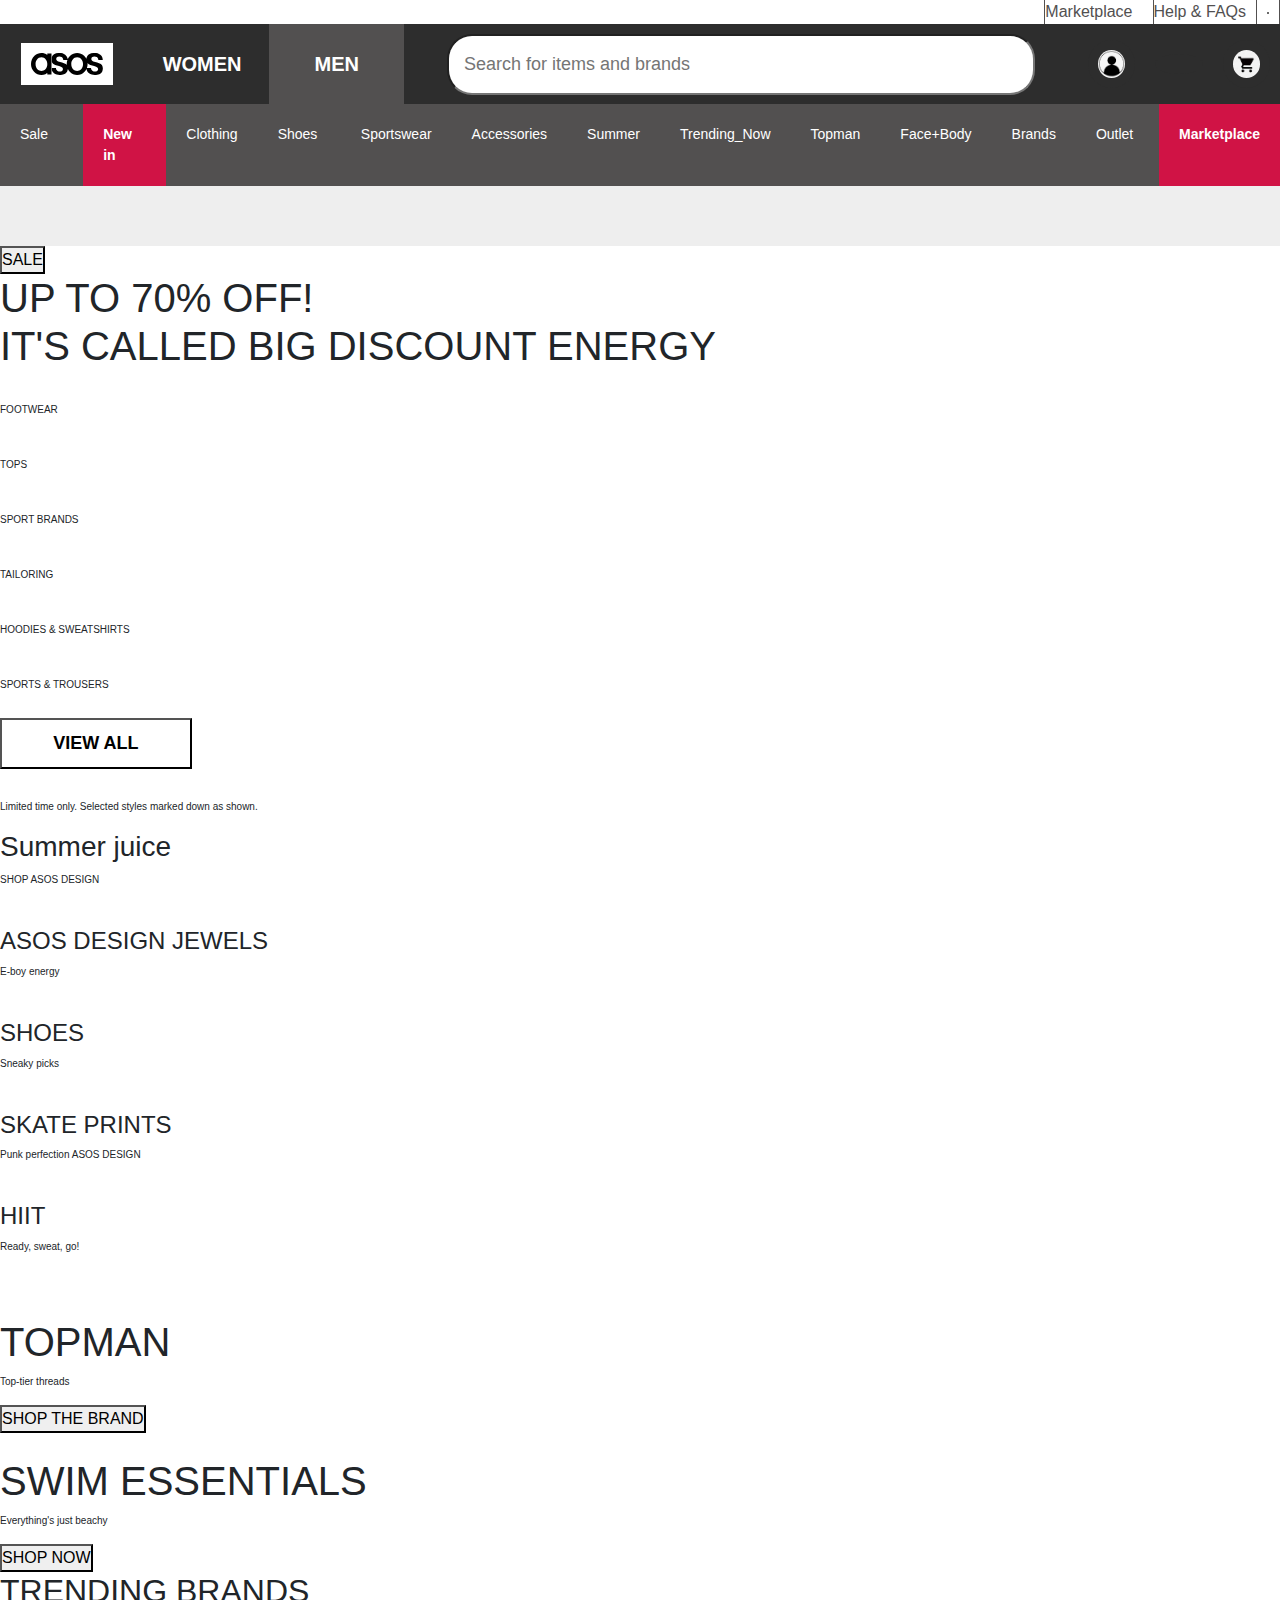
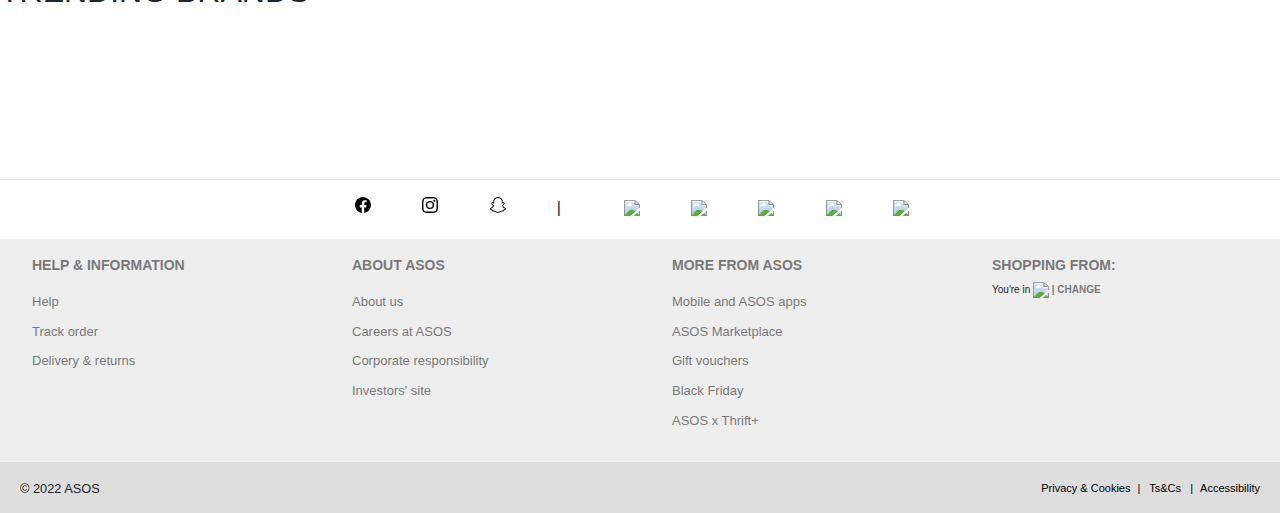
==== commit e68285f5: "Merge pull request #14 from arsalanshaikhh/navbarOfPage" ====
--- a/headPart.html
+++ b/headPart.html
@@ -5,10 +5,15 @@
     <meta http-equiv="X-UA-Compatible" content="IE=edge">
     <meta name="viewport" content="width=device-width, initial-scale=1.0">
     <title>Document</title>
-    <link rel="stylesheet" href="headPart.css">
+    <link rel="stylesheet" href="headPart.css"> 
     <link rel="stylesheet" href="sorting.css">
     <link rel="stylesheet" href="men'sHomePage.css">
     <link rel="stylesheet" href="womens1.css">
+    <link rel="stylesheet" type="text/css" href="product.css" />
+    <link rel="stylesheet" href="https://cdn.jsdelivr.net/npm/bootstrap@4.0.0/dist/css/bootstrap.min.css" integrity="sha384-Gn5384xqQ1aoWXA+058RXPxPg6fy4IWvTNh0E263XmFcJlSAwiGgFAW/dAiS6JXm" crossorigin="anonymous">
+    <script src="https://code.jquery.com/jquery-3.2.1.slim.min.js" integrity="sha384-KJ3o2DKtIkvYIK3UENzmM7KCkRr/rE9/Qpg6aAZGJwFDMVNA/GpGFF93hXpG5KkN" crossorigin="anonymous"></script>
+    <script src="https://cdn.jsdelivr.net/npm/popper.js@1.12.9/dist/umd/popper.min.js" integrity="sha384-ApNbgh9B+Y1QKtv3Rn7W3mgPxhU9K/ScQsAP7hUibX39j7fakFPskvXusvfa0b4Q" crossorigin="anonymous"></script>
+    <script src="https://cdn.jsdelivr.net/npm/bootstrap@4.0.0/dist/js/bootstrap.min.js" integrity="sha384-JZR6Spejh4U02d8jOt6vLEHfe/JQGiRRSQQxSfFWpi1MquVdAyjUar5+76PVCmYl" crossorigin="anonymous"></script>
     
 </head>
 <body>
@@ -50,106 +55,346 @@
     <div id="container">
 
     </div>
+    <!-- ****************************************PRODUCT SECTION********************************** -->
+   <div id="asosProductSeperateDivision">
+    <div id="parent">
+      <div class="column">
+        <div id="slide-wrapper">
+        <div id="slider">
+      </div>
+      </div>
+      <div  id="carouselExampleControls" class="carousel slide" >
+        <div class="carousel-inner">
+        </div>
+        <a class="carousel-control-prev" href="#carouselExampleControls" role="button" data-slide="prev">
+          <span class="carousel-control-prev-icon" aria-hidden="true"></span>
+          <span class="sr-only">Previous</span>
+        </a>
+        <a class="carousel-control-next" href="#carouselExampleControls" role="button" data-slide="next">
+          <span class="carousel-control-next-icon" aria-hidden="true"></span>
+          <span class="sr-only">Next</span>
+        </a>
+      </div>
+    </div>
+
+
+    <div id="second">
+
+      
+      <h2></h2> 
+
+      
+      <p id="eur"></p>
+      <h5><pre>&#9733;&#9733;&#9733;&#9733;&#9733; 4.8 (5,623)</pre></h5>
+      
+      <p id="col"></p>
+      
+      <p> <B>Size:</B></p>
+      <br />
+
+      <select id="sizes">
+        <option value="">Please select</option>
+        <option value="UK 4">UK 4</option>
+        <option value="UK 4.5">UK 4.5</option>
+        <option value="UK 5">UK 5</option>
+        <option value="UK 5.5">UK 5.5</option>
+        <option value="UK 6">UK 6</option>
+        <option value="UK 6.5">UK 6.5</option>
+        <option value="UK 7">UK 7</option>
+        <option value="UK 7.5">UK 7.5</option>
+        <option value="UK 8">UK 8</option>
+        <option value="UK 8.5">UK 8.5</option>
+        <option value="UK 9">UK 9</option>
+        <option value="UK 9.5">UK 9.5</option>
+        <option value="UK 10">UK 10</option>
+        <option value="UK 10.5">UK 10.5</option>
+        <option value="UK 11">UK 11</option>
+        <option value="UK 11.5">UK 11.5</option>
+        <option value="UK 12">UK 12</option>
+        <option value="UK 12.5">UK 12.5</option>
+        <option value="UK 13">UK 13</option>
+      </select>
+      <br />
+      <div id="ple">
+
+      </div>
+      <div id="bag">
+        <button id="bu">ADD TO BAG</button>
+        <button id="heart">🤍</button>
+      </div>
+
+      <div id="Delivery">
+        <div>
+          <svg
+            xmlns="http://www.w3.org/2000/svg"
+            width="22"
+            height="22"
+            fill="currentColor"
+            class="bi bi-truck"
+            viewBox="0 0 16 16"
+          >
+            <path
+              d="M0 3.5A1.5 1.5 0 0 1 1.5 2h9A1.5 1.5 0 0 1 12 3.5V5h1.02a1.5 1.5 0 0 1 1.17.563l1.481 1.85a1.5 1.5 0 0 1 .329.938V10.5a1.5 1.5 0 0 1-1.5 1.5H14a2 2 0 1 1-4 0H5a2 2 0 1 1-3.998-.085A1.5 1.5 0 0 1 0 10.5v-7zm1.294 7.456A1.999 1.999 0 0 1 4.732 11h5.536a2.01 2.01 0 0 1 .732-.732V3.5a.5.5 0 0 0-.5-.5h-9a.5.5 0 0 0-.5.5v7a.5.5 0 0 0 .294.456zM12 10a2 2 0 0 1 1.732 1h.768a.5.5 0 0 0 .5-.5V8.35a.5.5 0 0 0-.11-.312l-1.48-1.85A.5.5 0 0 0 13.02 6H12v4zm-9 1a1 1 0 1 0 0 2 1 1 0 0 0 0-2zm9 0a1 1 0 1 0 0 2 1 1 0 0 0 0-2z"
+            />
+          </div>
+          <div>
+            <p>Free Delivery</p>
+            <p>Ts&Cs apply. <a href="https://www.asos.com/payments-and-deliveries/delivery/"> <U>Learn more</U><svg xmlns="http://www.w3.org/2000/svg" width="16" height="16" fill="currentColor" class="bi bi-clipboard2" viewBox="0 0 16 16">
+              <path d="M3.5 2a.5.5 0 0 0-.5.5v12a.5.5 0 0 0 .5.5h9a.5.5 0 0 0 .5-.5v-12a.5.5 0 0 0-.5-.5H12a.5.5 0 0 1 0-1h.5A1.5 1.5 0 0 1 14 2.5v12a1.5 1.5 0 0 1-1.5 1.5h-9A1.5 1.5 0 0 1 2 14.5v-12A1.5 1.5 0 0 1 3.5 1H4a.5.5 0 0 1 0 1h-.5Z"/>
+              <path d="M10 .5a.5.5 0 0 0-.5-.5h-3a.5.5 0 0 0-.5.5.5.5 0 0 1-.5.5.5.5 0 0 0-.5.5V2a.5.5 0 0 0 .5.5h5A.5.5 0 0 0 11 2v-.5a.5.5 0 0 0-.5-.5.5.5 0 0 1-.5-.5Z"/>
+            </svg></a></p>
+          </div>
+          </svg>
+      </div>
+    </div>
+    </div>
+    <div id="parent2">
+
+   <div >
+<h5>PRODUCT DETAILS</h5>
+<p><U>Trainers by adidas</U></p>
+<li>Part of our responsible edit</li>   
+
+
+  <li>Low-profile design</li>
+
+  <li>Lace-up fastening</li>
+  <li>Padded tongue and cuff</li>
+  <li>Signature adidas branding </li>
+  <li>EVA midsole provides lightweight cushioning </li>
+  <li>Durable rubber outsole</li>
+  <li>Textured grip tread</li>
+  
+
+  </div>
+
+    <div >
+<h5>PRODUCT CODE</h5>
+<p>104683196</p>
+<h5>BRAND</h5>
+<p> <U>adidas</U>  needs no introduction. The brand’s famous 3-Stripes can be seen on the track, field and in the latest streetwear trends. Scroll the <U>adidas</U>  at ASOS edit to get your fix, from fresh trainers from the iconic Superstar, Stan Smith, Gazelle and Continental 80 collections to archive-inspired adidas Originals tracksuits, T-shirts and sweatshirts. And if you’re in need of some fresh kit, then cop yourself some sweat-wicking shorts, vests and compression tights from adidas Performance.</p>
+    </div>
+
+
+    <div >
+<h5>LOOK AFTER ME</h5>
+<p>Wipe clean with a damp cloth or sponge</p>
+<h5>ABOUT ME</h5>
+<p>Breathable mesh upper
+
+Made from recycled plastic 
+After being crushed into chips, the old plastic is melted down and pressed into brand-new plastic</p>
+
+<small>Lining: 100% Textile, Sole: 100% Other materials, Upper: 50% Other materials, 50% Textile.</small>
+    </div>
+
+    </div>
+    <div id="more">
+    
+    <button id="hp" onclick= "hide()" >SHOW MORE</button>
+
+      <div id="hi" >
+    </div>
+
+    </div>
+    <div id = "review">
+
+    <div id="fi">
+      <hr>
+      <h4>REVIEWS</h4>
+      <h5>  &#9733;&#9733;&#9733;&#9733;&#9734; 4.7
+        (1,525 Reviews)</h5>
+      <p>97% of customers recommend this product</p>
+      <h6>CUSTOMER RATING</h6>
+      <p><svg xmlns="http://www.w3.org/2000/svg" width="16" height="16" fill="currentColor" class="bi bi-rulers" viewBox="0 0 16 16">
+        <path d="M1 0a1 1 0 0 0-1 1v14a1 1 0 0 0 1 1h5v-1H2v-1h4v-1H4v-1h2v-1H2v-1h4V9H4V8h2V7H2V6h4V2h1v4h1V4h1v2h1V2h1v4h1V4h1v2h1V2h1v4h1V1a1 1 0 0 0-1-1H1z"/>
+      </svg> Size:</p>
+
+      <div id ="map">
+        <div>
+          <div></div>
+          <div></div>
+          <div></div>
+          <div></div>
+          <div></div>
+          <div></div>
+          <div></div>
+          <div></div>
+          <div></div>
+          <div></div>
+        </div>
+
+        <div><div> <small>Runs Small</small>      </div><div><small>Runs Large</small></div></div>
+      </div>
+
+      <p><svg xmlns="http://www.w3.org/2000/svg" width="16" height="16" fill="currentColor" class="bi bi-stars" viewBox="0 0 16 16">
+        <path d="M7.657 6.247c.11-.33.576-.33.686 0l.645 1.937a2.89 2.89 0 0 0 1.829 1.828l1.936.645c.33.11.33.576 0 .686l-1.937.645a2.89 2.89 0 0 0-1.828 1.829l-.645 1.936a.361.361 0 0 1-.686 0l-.645-1.937a2.89 2.89 0 0 0-1.828-1.828l-1.937-.645a.361.361 0 0 1 0-.686l1.937-.645a2.89 2.89 0 0 0 1.828-1.828l.645-1.937zM3.794 1.148a.217.217 0 0 1 .412 0l.387 1.162c.173.518.579.924 1.097 1.097l1.162.387a.217.217 0 0 1 0 .412l-1.162.387A1.734 1.734 0 0 0 4.593 5.69l-.387 1.162a.217.217 0 0 1-.412 0L3.407 5.69A1.734 1.734 0 0 0 2.31 4.593l-1.162-.387a.217.217 0 0 1 0-.412l1.162-.387A1.734 1.734 0 0 0 3.407 2.31l.387-1.162zM10.863.099a.145.145 0 0 1 .274 0l.258.774c.115.346.386.617.732.732l.774.258a.145.145 0 0 1 0 .274l-.774.258a1.156 1.156 0 0 0-.732.732l-.258.774a.145.145 0 0 1-.274 0l-.258-.774a1.156 1.156 0 0 0-.732-.732L9.1 2.137a.145.145 0 0 1 0-.274l.774-.258c.346-.115.617-.386.732-.732L10.863.1z"/>
+      </svg>
+      COMFORT:
+      </p>
+      <div id ="nap">
+        <div>
+          <div></div>
+          <div></div>
+          <div></div>
+          <div></div>
+          <div></div>
+          <div></div>
+          <div></div>
+          <div></div>
+          <div></div>
+          <div></div>
+        </div>
+
+        <div><div>     <small>Uncomfortable</small>       </div><div>     <small>Comfortable</small>  </div></div>
+      </div>
+
+      <p><svg xmlns="http://www.w3.org/2000/svg" width="16" height="16" fill="currentColor" class="bi bi-sliders" viewBox="0 0 16 16">
+        <path fill-rule="evenodd" d="M11.5 2a1.5 1.5 0 1 0 0 3 1.5 1.5 0 0 0 0-3zM9.05 3a2.5 2.5 0 0 1 4.9 0H16v1h-2.05a2.5 2.5 0 0 1-4.9 0H0V3h9.05zM4.5 7a1.5 1.5 0 1 0 0 3 1.5 1.5 0 0 0 0-3zM2.05 8a2.5 2.5 0 0 1 4.9 0H16v1H6.95a2.5 2.5 0 0 1-4.9 0H0V8h2.05zm9.45 4a1.5 1.5 0 1 0 0 3 1.5 1.5 0 0 0 0-3zm-2.45 1a2.5 2.5 0 0 1 4.9 0H16v1h-2.05a2.5 2.5 0 0 1-4.9 0H0v-1h9.05z"/>
+      </svg> 
+      QUALITY:</p>
+      <div id ="cap" >
+        <div>
+          <div></div>
+          <div></div>
+          <div></div>
+          <div></div>
+          <div></div>
+          <div></div>
+          <div></div>
+          <div></div>
+          <div></div>
+          <div></div>
+        </div>
+
+        <div><div>     <small>Poor</small>       </div><div>     <small>Great</small>  </div></div>
+      </div>
+      
+    </div>
+
+
+
+    <div id="sec">
+      <hr>
+     <h6>MOST RECENT REVIEW</h6>
+
+     <div id="new"> <div><h5>&#9733;&#9733;&#9733;&#9733;&#9733;</h5></div>  <div> <small> New Today</small>  </div>  </div>
+    <p> <small>Originally posted on adidas.com</small>  </p>
+
+    <h5>GREAT QUALITY AND PRICED TRAINERS</h5>
+    <p>[This review was collected as part of a promotion.] These were very reasonably priced and they are comfortable</p>
+
+    <a href="https://www.asos.com/customer-care/product-stock/how-do-product-reviews-work/"><div id="all">
+    VIEW ALL REVIWES
+    </div></a>
+
+    <p> <small>All reviews are verified by ASOS unless otherwise indicated. Where a review states 'originally posted' by one of our brand partners; this has not been verified by ASOS.</small> </p>
+  </div>
+
+    </div>
+   </div>
     <!-- ************************************************MALE HOME PAGE ************************************************ -->
     <!-- Top Section  -->
-    <div id="top">
-        <div id="button"><h2>SALE</h2></div>
-        <div id="discount"><h1>UP TO 70% OFF! <br>IT'S CALLED BIG DISCOUNT ENERGY </h1></div>
-        <div id="slide">
-         <div>
-             <img src="https://images.asos-media.com/products/asos-design-sandals-in-olive/201370900-2?$n_640w$&wid=513&fit=constrain&hei=236&wid=185&bgc=000000" alt="error">
-             <div class="type">FOOTWEAR</div>
-         </div>
-         <div> 
-             <img src="https://images.asos-media.com/products/asos-design-oversized-t-shirt-in-white-with-photographic-back-print/201154126-1-white?$n_640w$&wid=513&fit=constrain&hei=236&wid=185&bgc=000000" alt="error">
-             <div class="type">TOPS</div>
-         </div>
-         <div>  
-             <img src="https://images.asos-media.com/products/adidas-training-earth-shades-aeroready-panelled-long-sleeve-half-zip-sweat-in-grey/201104836-1-grey?$n_640w$&wid=513&fit=constrain&hei=236&wid=185&bgc=000000" alt="error">
-             <div class="type">SPORTS BRANDS</div>
-         </div>
-         <div>
-              <img src="https://images.asos-media.com/products/bando-regular-fit-jersey-suit-jacket-in-stone/202183594-4?$n_640w$&wid=513&fit=constrain&hei=236&wid=185&bgc=000000" alt="error">
-              <div class="type">TAILORING</div>
-         </div>
-         <div> 
-             <img src="https://images.asos-media.com/products/asos-actual-oversized-hoodie-with-logo-front-print-in-rose/201355721-1-rosepink?$n_640w$&wid=513&fit=constrain&hei=236&wid=185&bgc=000000" alt="error">
-             <div class="type">HOODIES & SWEATSHIRTS</div>
-         </div>
-         <div>
-              <img src="https://images.asos-media.com/products/puma-downtown-colourblock-shorts-in-pink-exclusive-to-asos/24307413-3?$n_640w$&wid=513&fit=constrain&hei=236&wid=185&bgc=000000" alt="error">
-             <div class="type">SPORTS & TROUSER</div>
-         </div>
-         <div>
-              <img src="https://images.asos-media.com/products/south-beach-tie-dye-swim-shorts-with-bonded-zip-in-pink/201557375-1-pink?$n_640w$&wid=513&fit=constrain&hei=236&wid=185&bgc=000000" alt="error">
-             <div class="type">SWIMWEAR</div>
-         </div>
-        </div>
-        <div id="view"><h6>VIEW ALL</h6></div>
-        <p>Limited time only.Selected styles marked down as shown.</p>
-    </div>
-    <!-- Top Second Section  -->
-   <div id="second">
-        <div id="one"><h1>Summer iuice</h1></div>
-        <div id="two"><h3>SHOP ASOS DESIGN</h3></div>
-        <div>
-            <img src="https://content.asos-media.com/-/media/homepages/mw/2022/june/06/hero/mw1_dt_hero_1258x600.jpg" alt="error">
-        </div>  
-    </div>
-    <!-- Top Third section  -->
-    <div id="third">
-        <div>
-            <img src="https://content.asos-media.com/-/media/homepages/mw/2022/june/06/moments/mw_asos_design_festive_jewels_moment_870x1110.jpg" alt="Error">
-            <h3>ASOS DESIGN JEWELS</h3>
-            <p>E-boy energy</p>
-        </div>
-        <div>
-            <img src="https://content.asos-media.com/-/media/homepages/mw/2022/june/06/moments/mw_au_footwear_moment_870x1110.jpg" alt="Error">
-            <h3>SHOES</h3>
-            <p>Sneaky picks</p>
-        </div>
-        <div>
-            <img src="https://content.asos-media.com/-/media/homepages/mw/2022/june/06/moments/mw_asos_design_skate_prints_moment_870x1110.jpg" alt="Error">
-            <h3>SKATE PRINTS</h3>
-            <p>Punk perfection by ASOS DESIGN</p>
-        </div>
-        <div>
-            <img src="https://content.asos-media.com/-/media/homepages/mw/2022/june/06/moments/mw_hiit_moment_870x1110.jpg" alt="Error">
-            <h3>HIIT</h3>
-            <p>Ready, sweat, go!</p>
-        </div>
-    </div>
-    <!-- Top forth section -->
-    <div id="forth">
-        <img src="https://content.asos-media.com/-/media/homepages/unisex/homepages/2022/06_june/pride---banner-1---2022/uk/pride_hp_p1_final_dt_1258_150-v2-new.png" alt="Error">
-    </div>
-     <!-- fifth section -->
-     <div id="fifth">
-        <div>
-            <img src="https://images.asos-media.com/products/topman-oversized-sweatshirt-in-blue/201837950-1-blue?$n_320w$&wid=317&fit=constrain" alt="Error">
-            <h1>TOPMAN</h1>
-            <p>Top-tier threads</p>
-            <div class="btn">SHOP THE BRAND</div>
-        </div>
-        <div>
-            <img src="https://images.asos-media.com/products/adidas-originals-sports-resort-swim-shorts-in-mint-green/201828336-1-mintgreen?$n_320w$&wid=317&fit=constrain" alt="Error">
-            <h1>SWIM ESSENTIALS</h1>
-            <p>Everything's just beachy</p>
-            <div class="btn">SHOP NOW</div>
-        </div>
-    </div>
-    <!-- bottom section  -->
-    <div id="bottom">
-        <h2>TRENDING BRANDS</h2>
-        <div id="inner">
-            <div><img src="https://content.asos-media.com/-/media/homepages/unisex/brands-logos/256x256/tommy-hilfiger-hp-logos-256x256.jpg" alt="Error"></div>
-            <div><img src="https://content.asos-media.com/-/media/homepages/unisex/brands-logos/256x256/north-face.png" alt="Error"></div>
-            <div><img src="https://content.asos-media.com/-/media/homepages/unisex/brands-logos/256x256/nike-hp-logos-256x256.jpg" alt="Error"></div>
-            <div><img src="https://content.asos-media.com/-/media/homepages/unisex/brands-logos/256x256/carhartt-hp-logos-256x256.jpg" alt="Error"></div>
-            <div><img src="https://content.asos-media.com/-/media/homepages/unisex/brands-logos/256x256/ellesse-hp-logos-256x256.jpg" alt="Error"></div>
-            <div><img src="https://content.asos-media.com/-/media/homepages/unisex/brands-logos/256x256/dr-martens-hp-logos-256x256.jpg" alt="Error"></div>
-        </div>
-    </div>
+    <div id="firsta">
+      <button>SALE</button>    
+      <h1>UP TO 70% OFF! <br> IT'S CALLED BIG DISCOUNT ENERGY</h1>
+      <div>
+      <div>
+          <img src="https://images.asos-media.com/products/asos-design-sandals-in-olive/201370900-2?$n_640w$&wid=513&fit=constrain&hei=236&wid=185&bgc=000000" alt="">
+          <p>FOOTWEAR</p>
+      </div>
+      <div>
+          <img src="https://images.asos-media.com/products/asos-design-oversized-t-shirt-in-white-with-photographic-back-print/201154126-1-white?$n_640w$&wid=513&fit=constrain&hei=236&wid=185&bgc=000000" alt="">
+          <p>TOPS</p>
+      </div>
+      <div>
+          <img src="https://images.asos-media.com/products/adidas-training-earth-shades-aeroready-panelled-long-sleeve-half-zip-sweat-in-grey/201104836-1-grey?$n_640w$&wid=513&fit=constrain&hei=236&wid=185&bgc=000000" alt="">
+          <p>SPORT BRANDS</p>
+      </div>
+      <div>
+          <img src="https://images.asos-media.com/products/adidas-training-earth-shades-aeroready-panelled-long-sleeve-half-zip-sweat-in-grey/201104836-1-grey?$n_640w$&wid=513&fit=constrain&hei=236&wid=185&bgc=000000" alt="">
+          <p>TAILORING</p>
+      </div>
+      <div>
+          <img src="https://images.asos-media.com/products/asos-actual-oversized-hoodie-with-logo-front-print-in-rose/201355721-1-rosepink?$n_640w$&wid=513&fit=constrain&hei=236&wid=185&bgc=000000" alt="">
+          <p>HOODIES & SWEATSHIRTS</p>
+      </div>
+      <div>
+          <img src="https://images.asos-media.com/products/puma-downtown-colourblock-shorts-in-pink-exclusive-to-asos/24307413-3?$n_640w$&wid=513&fit=constrain&hei=236&wid=185&bgc=000000" alt="">
+          <p>SPORTS & TROUSERS</p>
+      </div>
+      </div>
+      <button id="but">VIEW ALL</button> 
+      <p>Limited time only. Selected styles marked down as shown.</p>
+ </div>
+ <div id="bgi">
+      <div>
+          <h3>Summer juice</h3> 
+          <p>SHOP ASOS DESIGN</p>
+      </div>
+ </div>
+ <div id="thirdb">
+      <div>
+          <img src="https://content.asos-media.com/-/media/homepages/mw/2022/june/06/moments/mw_asos_design_festive_jewels_moment_870x1110.jpg" alt="">
+          <h4>ASOS DESIGN JEWELS</h4>
+          <p>E-boy energy</p>
+       </div>
+      <div>
+          <img src="https://content.asos-media.com/-/media/homepages/mw/2022/june/06/moments/mw_au_footwear_moment_870x1110.jpg" alt="">
+          <h4>SHOES</h4>
+          <p>Sneaky picks</p>
+      </div>
+      <div>
+          <img src="https://content.asos-media.com/-/media/homepages/mw/2022/june/06/moments/mw_asos_design_skate_prints_moment_870x1110.jpg" alt="">
+          <h4>SKATE PRINTS</h4>
+          <p>Punk perfection ASOS DESIGN</p>
+      </div>
+      <div>
+          <img src="https://content.asos-media.com/-/media/homepages/mw/2022/june/06/moments/mw_hiit_moment_870x1110.jpg" alt="">
+          <h4>HIIT</h4>
+          <p>Ready, sweat, go!</p>
+      </div>
+  </div>
+  <div id="imga">
+      <img src="https://content.asos-media.com/-/media/homepages/unisex/homepages/2022/06_june/pride---banner-1---2022/uk/pride_hp_p1_final_dt_1258_150-v2-new.png" alt="">
+  </div>
+  <div id="pic">
+      <div>
+          <img src="https://images.asos-media.com/products/topman-oversized-sweatshirt-in-blue/201837950-1-blue?$n_320w$&wid=317&fit=constrain" alt="">
+          <h1>TOPMAN</h1>
+          <p>Top-tier threads</p>
+          <button>SHOP THE BRAND</button>
+      </div>
+      <div>
+          <img src="https://images.asos-media.com/products/adidas-originals-sports-resort-swim-shorts-in-mint-green/201828336-1-mintgreen?$n_320w$&wid=317&fit=constrain" alt="">
+          <h1>SWIM ESSENTIALS</h1>
+          <p>Everything's just beachy</p>
+          <button>SHOP NOW</button>
+      </div>
+  </div>
+  <div id="td" >
+      <h2>TRENDING BRANDS</h2>
+      <div>
+          <div>
+              <img src="https://content.asos-media.com/-/media/homepages/unisex/brands-logos/256x256/monkl-hp-logos-256x256.jpg" alt="">
+          </div>
+          <div>
+              <img src="https://content.asos-media.com/-/media/homepages/unisex/brands-logos/256x256/never-fully-dressed-hp-logos-256x256.png" alt="">
+          </div>
+          <div>
+              <img src="https://content.asos-media.com/-/media/homepages/unisex/brands-logos/256x256/collusion-hp-logos-256x256.jpg" alt="">
+          </div>
+          <div>
+              <img src="https://content.asos-media.com/-/media/homepages/unisex/brands-logos/256x256/reclaimed-vintage-hp-logos-256x256.jpg" alt="">
+          </div>
+          <div>
+              <img src="https://content.asos-media.com/-/media/homepages/unisex/brands-logos/256x256/1x12x---test.png" alt="">
+          </div>
+          <div>
+              <img src="https://content.asos-media.com/-/media/homepages/unisex/brands-logos/256x256/weekday-hp-logos-256x256.jpg" alt="">
+          </div>
+      </div>
+  </div>
     <!-- *******************************FEMALE HOME PAGE***************************************************** -->
     <div id="femaleHomePageBlock1">
         <button>SALE</button>    
--- a/headPart.css
+++ b/headPart.css
@@ -176,6 +176,10 @@
     left:5%;
     right:5%;
     padding:0px;
+    z-index: 5;
+}
+#headPart4:hover{
+    transition: all;
 }
 
 
@@ -195,4 +199,5 @@
     padding:15px 5px;
     font-size: large;
     color:#706b6b;
-}+}
+
--- a/product.css
+++ b/product.css
@@ -0,0 +1,650 @@
+/* *{
+	background-color: white;
+	font-family:system-ui, -apple-system, BlinkMacSystemFont, 'Segoe UI', Roboto, Oxygen, Ubuntu, Cantarell, 'Open Sans', 'Helvetica Neue', sans-serif;
+}*/
+
+#asosProductSeperateDivision{
+	padding-top: 300px 0px;
+	/* position: relative; */
+}  
+/* style */
+#content-wrapper{
+	display: flex;
+	flex-wrap: wrap;
+	justify-content: center;
+	align-items: center;
+}
+
+.selector-for-some-widget {
+	box-sizing: content-box;
+   }
+#parent {
+margin: auto;
+width: 75%;
+/* border: 1px solid black; */
+display: flex;
+justify-content: space-between;
+/* position: relative; */
+}
+
+
+#second {
+width: 31%;
+/* border: 1px solid black; */
+padding-top: 3%;
+}
+#second>h2 {
+
+	font-weight: 400;
+    font-size:19px;
+}
+#second>h2+p{
+	font-weight:700;
+	font-size:22px;
+	color: #555555;
+}
+#second>h5{
+	font-size:18px;
+}
+#second>p~p{
+	font-weight:320;
+}
+#second>p+p{
+	margin-bottom: -16px;
+}
+
+#sizes{
+	width:100%;
+	height:6%;
+	margin-bottom: 7%;
+}
+
+#bag {
+display: flex;
+/* border: 1px solid blue; */
+justify-content: space-between;
+margin-bottom: 10%;
+}
+
+#bag>button:nth-child(1){
+	width:80%;
+	font-weight: 700;
+	border:0px;
+	color:white;
+	background-color:#018849;
+}
+#bag>button:nth-child(1):hover{
+	background-color:#016c3a;
+}
+
+#bag>button:nth-child(2){
+  background-color:rgb(226, 226, 226);
+}
+	
+
+#heart, #none {
+font-size: 20px;
+border: 0px;
+border-radius: 50%;
+padding: 5px;
+}
+
+/* Slow-motion Zoom Container */
+#featured {
+	transform-origin: 50% 65%;
+	transition: transform 2s, filter 3s ease-in-out;
+	filter: brightness(100%);
+	z-index: 2;
+  }
+  
+ #featured:hover {
+	filter: brightness(120%);
+	transform: scale(1.3);
+  } 
+
+#Delivery {
+
+display: flex;
+justify-content: flex-start;
+border:1px solid rgb(224, 224, 224);
+padding:2%;
+padding-left: 7%;
+}
+
+#Delivery>div~div{
+margin-left: 6%;
+margin-top: 3%;
+font-size: 13px;
+}
+
+#Delivery>div+div>p>a{
+	color:black;
+	font-size:13px;
+	font-family: 900;
+}
+
+#heart {
+	animation: blinker 2s linear infinite;
+  }
+  
+@keyframes blinker {
+	50% {
+	  opacity: 0;
+	}
+}
+
+.column{
+	display: flex;
+	/* border:1px solid black; */
+   justify-content: space-between;
+	width: 64%;
+	
+
+}
+.col{
+
+	width: 600px;
+	padding: 10px;
+
+}
+
+#shoe{
+     width:87%;
+	object-fit: cover;
+	cursor: pointer;
+	
+	/* border:1px solid black; */
+
+}
+#shoe>img{
+	width: 100%;
+}
+
+.tive{
+	width: 90%;
+}
+/* 87 */
+#carouselExampleControls{
+     width:87%;  
+	object-fit: cover;
+	cursor: pointer;
+	
+	/* border:1px solid black; */
+
+}
+#carouselExampleControls>img{
+	width: 100%;
+}
+
+
+
+.thumbnail{
+	object-fit: cover;
+	max-width: 180px;
+	max-height: 100px;
+	cursor: pointer;
+	opacity: 0.7;
+	margin: 5px;
+	/* border: 2px solid black; */
+
+}
+
+.thumbnail:hover{
+	opacity:1;
+}
+
+.active{
+	opacity: 1;
+}
+
+#slide-wrapper{
+	/* max-width: 500px; */
+	width:9%;
+	display: flex;
+	min-height: 100px;
+	margin-top: 4%;
+	align-items: flex-start;
+	/* border:1px solid black; */
+}
+
+#slider{
+	width: 50px;
+	display: flex;
+	flex-direction: column;
+	flex-wrap: nowrap;
+
+}
+
+
+
+
+
+#parent2 {
+	display: flex;
+   margin:auto;
+   width: 75%;
+   /* border:1px solid black; */
+   justify-content:space-between;
+   margin-top:5%;
+   /* position: relative; */
+}
+
+#parent2>div{
+	width:30%;
+	/* margin:auto; */
+	display: flex;
+	flex-direction: column;
+}
+
+#parent2>div>h5{
+	font-weight: 700;
+	font-size: 15px;
+	color: #828282;
+}
+#parent2>div>p, li{
+	font-weight: 350;
+	color: black;
+}
+
+#more{
+	display: flex;
+ 	flex-direction: column;
+    margin:auto;
+	/* border:1px solid black; */
+    width: 100%;
+	background-color:rgba(255, 255, 255, 0);
+	opacity: 1;
+	margin: -350px 0px 0px 0px;
+	position: relative;
+}
+
+#hp{
+	color:white;
+	background-color:black;
+	display: block;
+	margin:auto;
+	margin-bottom: 4%;
+	border-radius: 3px;
+}
+
+
+
+#setP{
+	width:20%;
+	border:0px;
+	height:30px;
+	background-color:rgb(240, 240, 240);
+	color:rgb(0, 0, 0);
+	margin-left:11%;
+	border:1px solid rgb(156, 156, 156);
+	border-radius:7px;
+	box-shadow: -1px 2px 124px 68px rgba(255,255,255,1);
+	font-weight: 300;
+	background-color: #2b1331;
+	background-image: linear-gradient(315deg, #2b1331 0%, #b9abcf 74%);
+	margin-bottom: 0.1%;
+}
+#setB{
+	font-weight: 300;
+	color:rgb(0, 0, 0);
+	height:30px;
+	width:20%;
+	border:1px solid rgb(146, 146, 146);
+	background-color:rgb(240, 240, 240);
+	margin-left:11%;
+	border-radius:7px;
+	background-color: #2b1331;
+background-image: linear-gradient(315deg, #2b1331 0%, #b9abcf 74%);
+}
+
+#more>h5{
+	margin-left: 12.5%;
+	
+}
+
+
+#might{
+	display:flex;
+	flex-direction: column;
+}
+
+#review{
+	margin:auto;
+	width:75%;
+	display: flex;
+	justify-content:space-between;
+	/* position: relative; */
+}
+
+#fi{
+	width:40%;
+	margin-top: 1%;
+	padding-top:2%;
+	background-color: white;
+	box-shadow: 74px -58px 74px 0px rgba(255,255,255,1);
+
+}
+#fi>h4{
+	font-size:18px;
+	font-weight: 700;
+	margin-bottom: 7%;
+}
+
+#fi>h5{
+	font-size:18px;
+	font-weight: 300;
+}
+
+#fi>h6{
+	
+	font-weight: 600;
+	font-size:15px;
+	margin-top: 7%;
+}
+
+#fi>p~p{
+	
+	margin-top: 7%;
+	margin-bottom: 2%;
+}
+
+#new{
+	margin-top: 5%;
+	margin-bottom: -3%;
+}
+#new>div>small{
+	color: #555555;
+}
+
+#sec{
+	width:40%;
+	/* border:1px solid black; */
+	margin-top: 1%;
+	/* height:400px; */
+	background-color: white;
+	box-shadow: -71px -58px 74px 0px rgba(255,255,255,1);
+	padding-top: 2%;
+}
+#sec>h5{
+	font-weight: 700;
+	font-size: 13px;
+	/* border:1px solid black; */
+	/* height:400px; */
+	
+}
+
+#sec>h5+p{
+	font-size: 13px;
+
+}
+#all{
+	color:black;
+}
+#sec>a{
+	text-decoration: none;
+}
+#map{
+	width:100%;
+	display: flex;
+	flex-direction:column;
+}
+
+#map>div:first-child{
+	display: flex;
+	height:12px;
+	background-color: rgb(235, 235, 235);
+}
+
+#map>div:first-child>div{
+	width:10%;
+	height:12px;
+	background-color: rgb(235, 235, 235);
+}
+#map>div:first-child>div:nth-last-child(5){
+	width:10%;
+	height:12px;
+	background-color: rgb(45, 45, 45);
+}
+
+#map>div~div{
+	display: flex;
+	justify-content:space-between;
+}
+
+
+#nap{
+	width:100%;
+	display: flex;
+	flex-direction:column;
+}
+
+#nap>div:first-child{
+	display: flex;
+	height:12px;
+	background-color: rgb(235, 235, 235);
+}
+
+#nap>div:first-child>div{
+	width:10%;
+	height:12px;
+	background-color: rgb(235, 235, 235);
+}
+#nap>div:first-child>div:nth-last-child(1){
+	width:10%;
+	height:12px;
+	background-color: rgb(45, 45, 45);
+}
+
+#nap>div~div, #new{
+	display: flex;
+	justify-content:space-between;
+}
+
+
+
+
+#cap{
+	width:100%;
+	display: flex;
+	flex-direction:column;
+}
+
+#cap>div:first-child{
+	display: flex;
+	height:12px;
+	background-color: rgb(235, 235, 235);
+}
+
+#cap>div:first-child>div{
+	width:10%;
+	height:12px;
+	background-color: rgb(235, 235, 235);
+}
+#cap>div:first-child>div:nth-last-child(2){
+	width:10%;
+	height:12px;
+	background-color: rgb(45, 45, 45);
+}
+
+#cap>div~div, #new{
+	display: flex;
+	justify-content:space-between;
+}
+
+
+#all{
+	border:2px solid rgb(184, 184, 184);
+	display: flex;
+	justify-content:center;
+	align-items: center;
+	padding: 3%;
+}
+
+#all:hover{
+	background-color:rgb(234, 234, 234);
+}
+
+#all>a{
+	text-decoration: none;
+	/* color:black; */
+}
+
+#slogo{
+
+  margin: auto;
+  width: 50%;
+  /* height: 60px; */
+  /* border:1px solid black; */
+  display: flex; 
+  justify-content:space-evenly;
+  
+}
+
+#slogo>div{
+	
+	width: 5%;
+	text-decoration: none;
+	/* border:1px solid black; */
+}
+
+#slogo>div>a{
+	color:black;
+}
+
+#slogo>div>img{
+	width: 100%;
+
+}
+
+#footer{
+	margin:auto;
+	display:flex;
+	width:100%;
+	/* border:1px solid black; */
+	justify-content:space-around;
+	padding-bottom: 2.5%;
+	background-color:#eeeeee;
+	margin-top: 1.5%;
+}
+
+#footer>div{
+	width:20%;
+	/* border:1px solid black; */
+	display:flex;
+	flex-direction: column;
+	background-color:#eeeeee;
+}
+
+#footer>div>h4{
+	background-color:#eeeeee;
+	font-size:14px;
+	font-weight: 700;
+	color:#7a7a7a;
+	padding-top: 7%;
+}
+
+#footer>div>a{
+	font-size:13px;
+text-decoration:none;
+color:#7a7a7a;
+padding-top: 4%;
+}
+
+#footer>div>a:hover{
+	
+	color:rgb(107, 107, 248);
+}
+
+
+#footer>div>p>img{
+	width:20px;
+
+}
+#footer>div>h4+p{
+	background-color:#eeeeee;
+}
+#footer>div>h4+p>b{
+	background-color:#eeeeee;
+	color:#7a7a7a;
+}
+#footer>div>h4+p>img{
+	background-color:#eeeeee;
+}
+
+#last{
+	margin:auto;
+	display:flex;
+	width:100%;
+	/* border:1px solid black; */
+	height:20px;
+	justify-content:space-between;
+	align-items:center;
+	padding: 0px 20px;
+	padding-top: 2%;
+	padding-bottom: 2%;
+	background-color: #dddddd;
+}
+
+#last>div~div{
+font-size:11px;
+background-color: #dddddd;
+
+}
+
+#last>div>small{
+background-color: #dddddd;
+}
+#last>div{
+background-color: #dddddd;
+}
+
+
+#last>div>div>a{
+	text-decoration:none;
+	color:black;
+	background-color: #dddddd;
+}
+#last>div>div{
+	text-decoration:none;
+	color:black;
+	background-color: #dddddd;
+}
+
+
+#last>div>div>a:hover{
+	color:rgb(107, 107, 248);
+}
+
+#ple{
+	width: 100%;
+	display: flex;
+	justify-content:center;
+	align-items:center; 
+	color:black;
+	font-size: 13px;
+	font-weight: 400;
+	margin-bottom: 2%;
+}
+
+
+#last>div~div{
+	display: flex;
+}
+
+#last>div>div:nth-last-child(2){
+  margin-left:7px;
+  margin-right:7px;
+}
+
+
+
+#mo:hover{
+	box-shadow: rgba(0, 0, 0, 0.15) 0px 5px 15px 0px;
+	cursor: pointer;
+}
+
+
+
+
+
+
